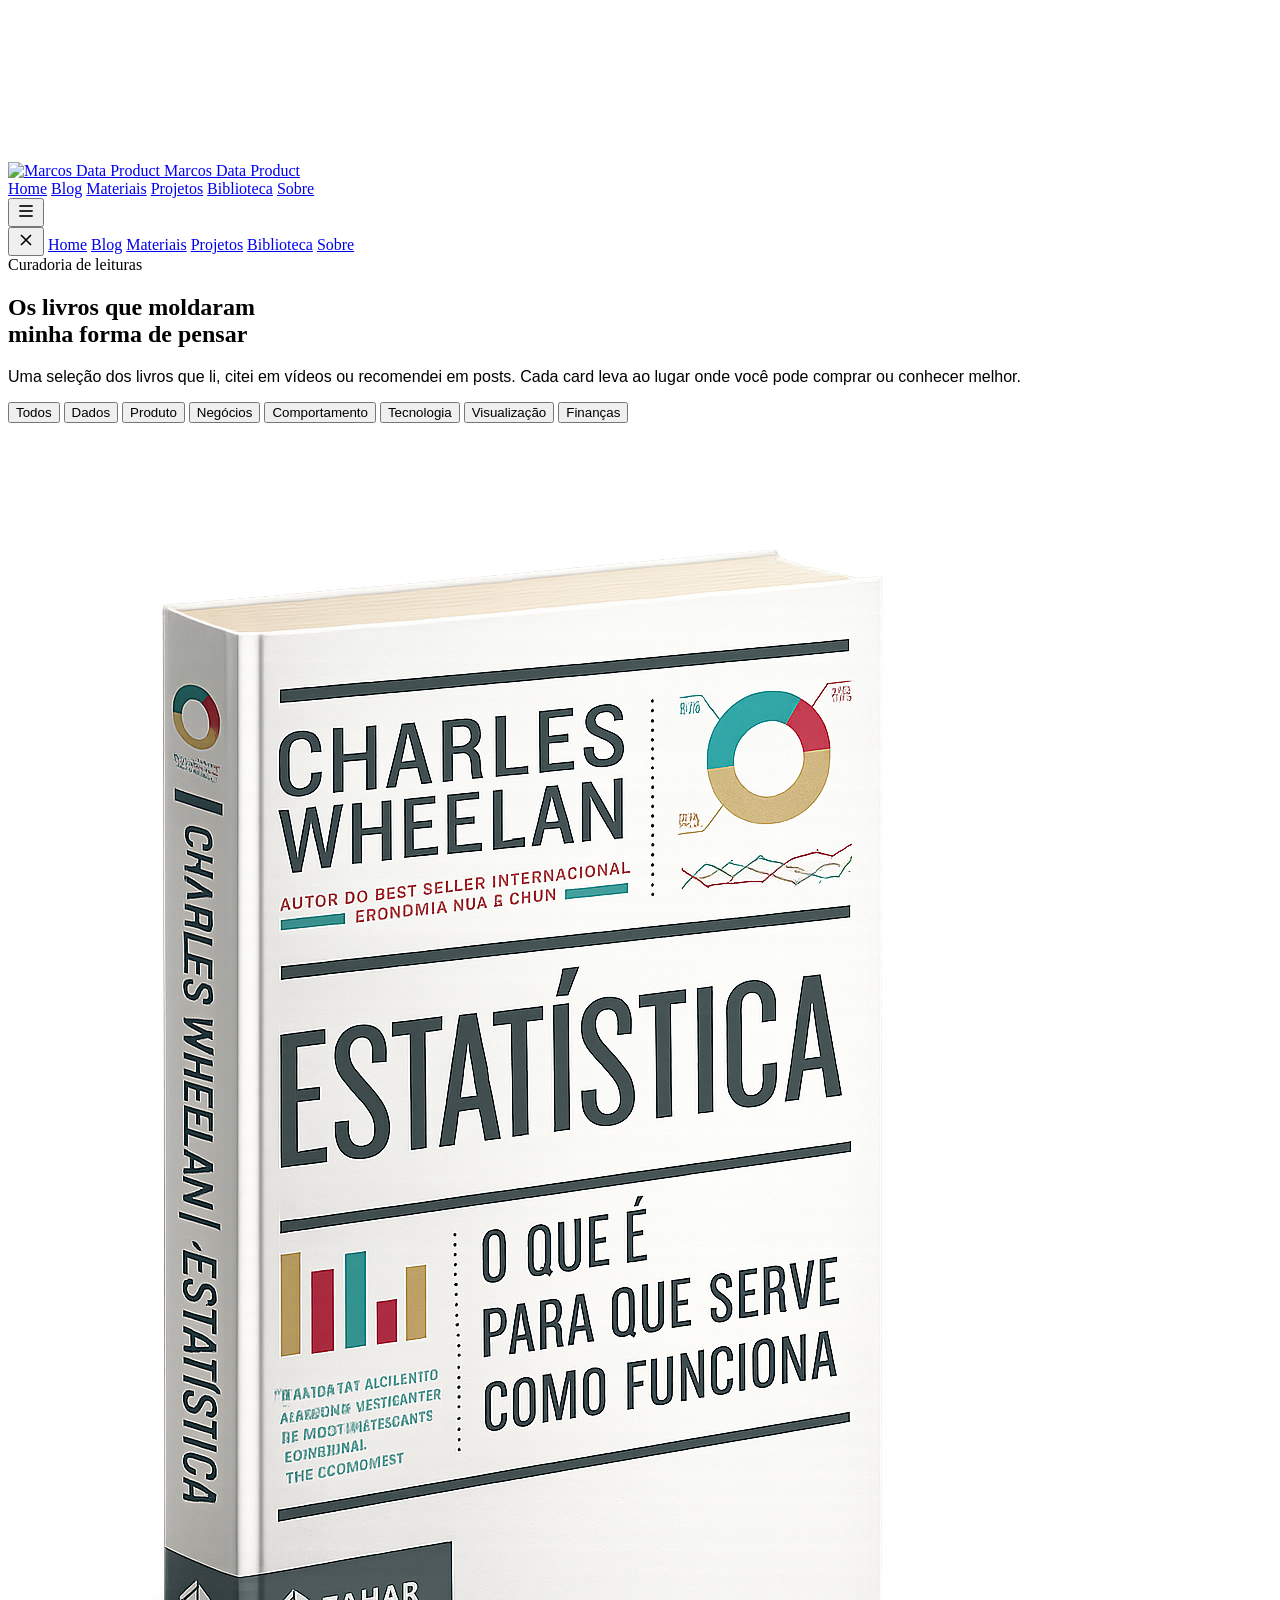
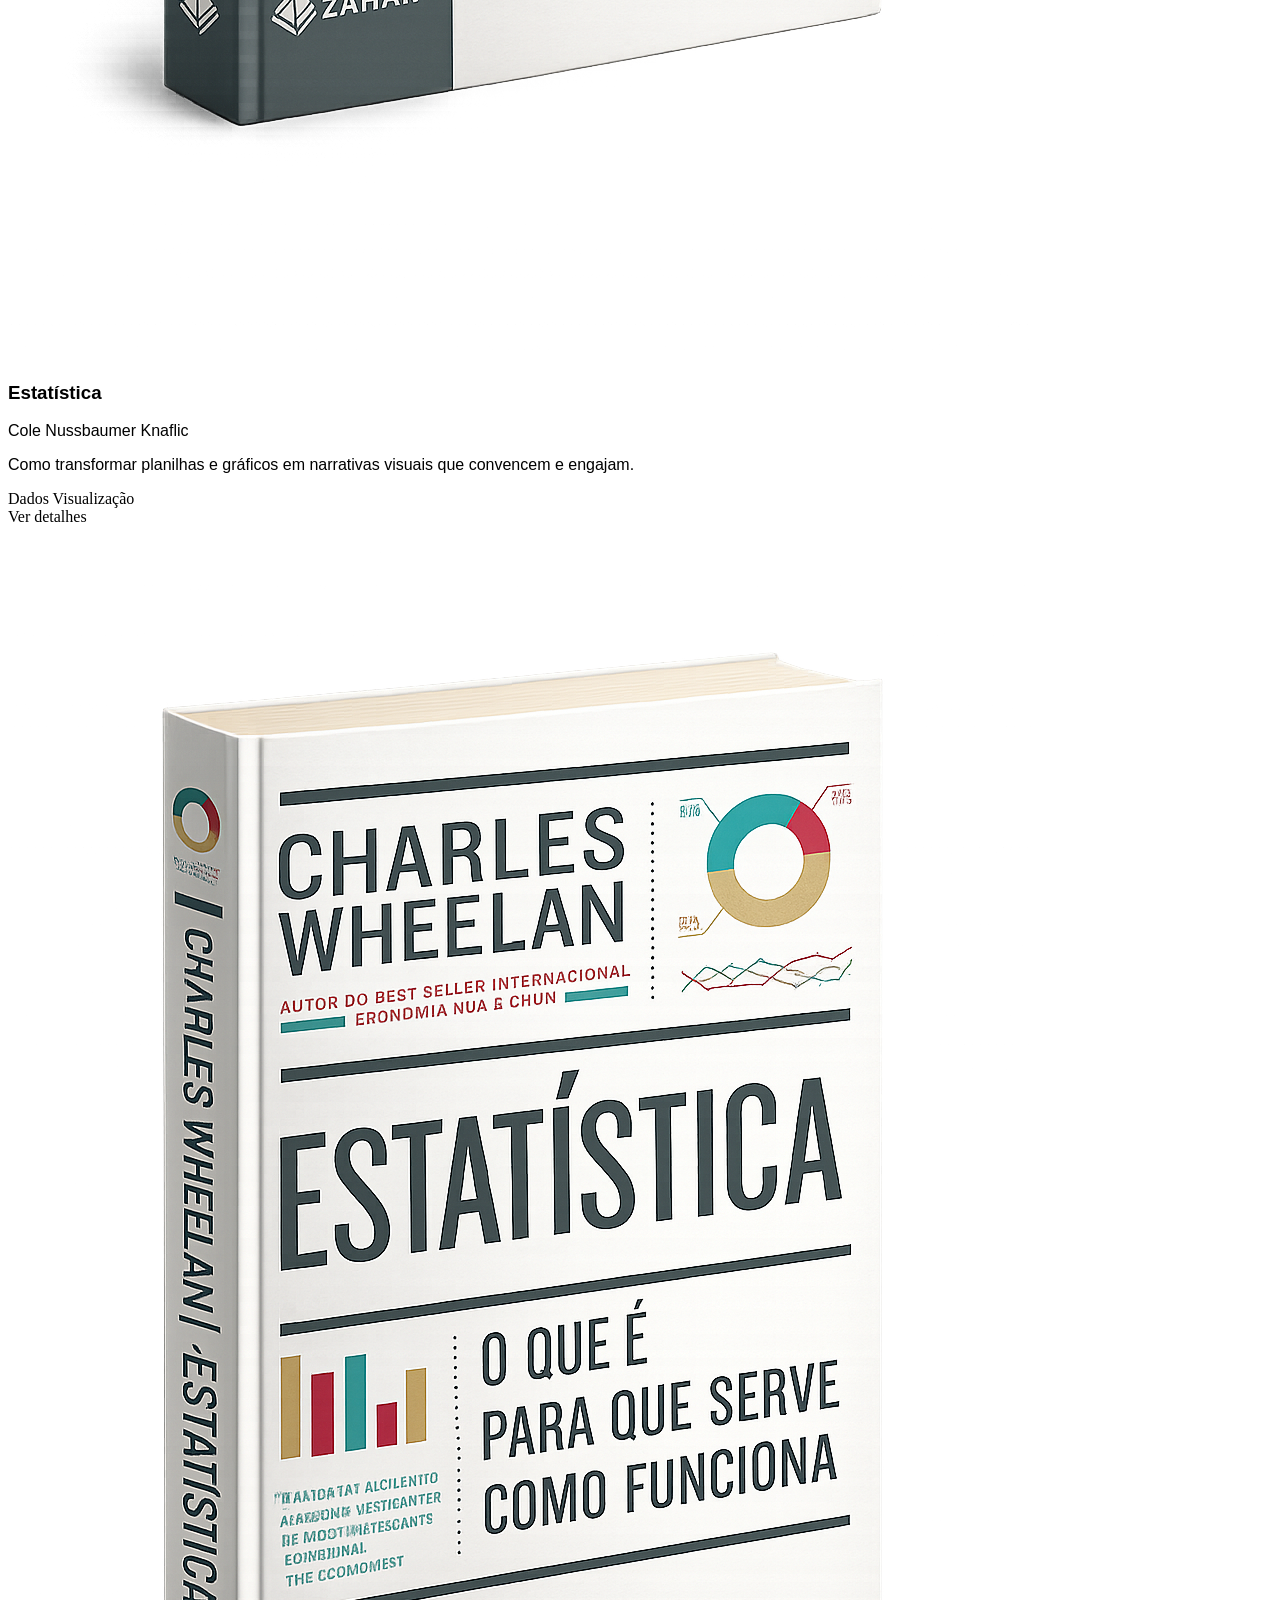
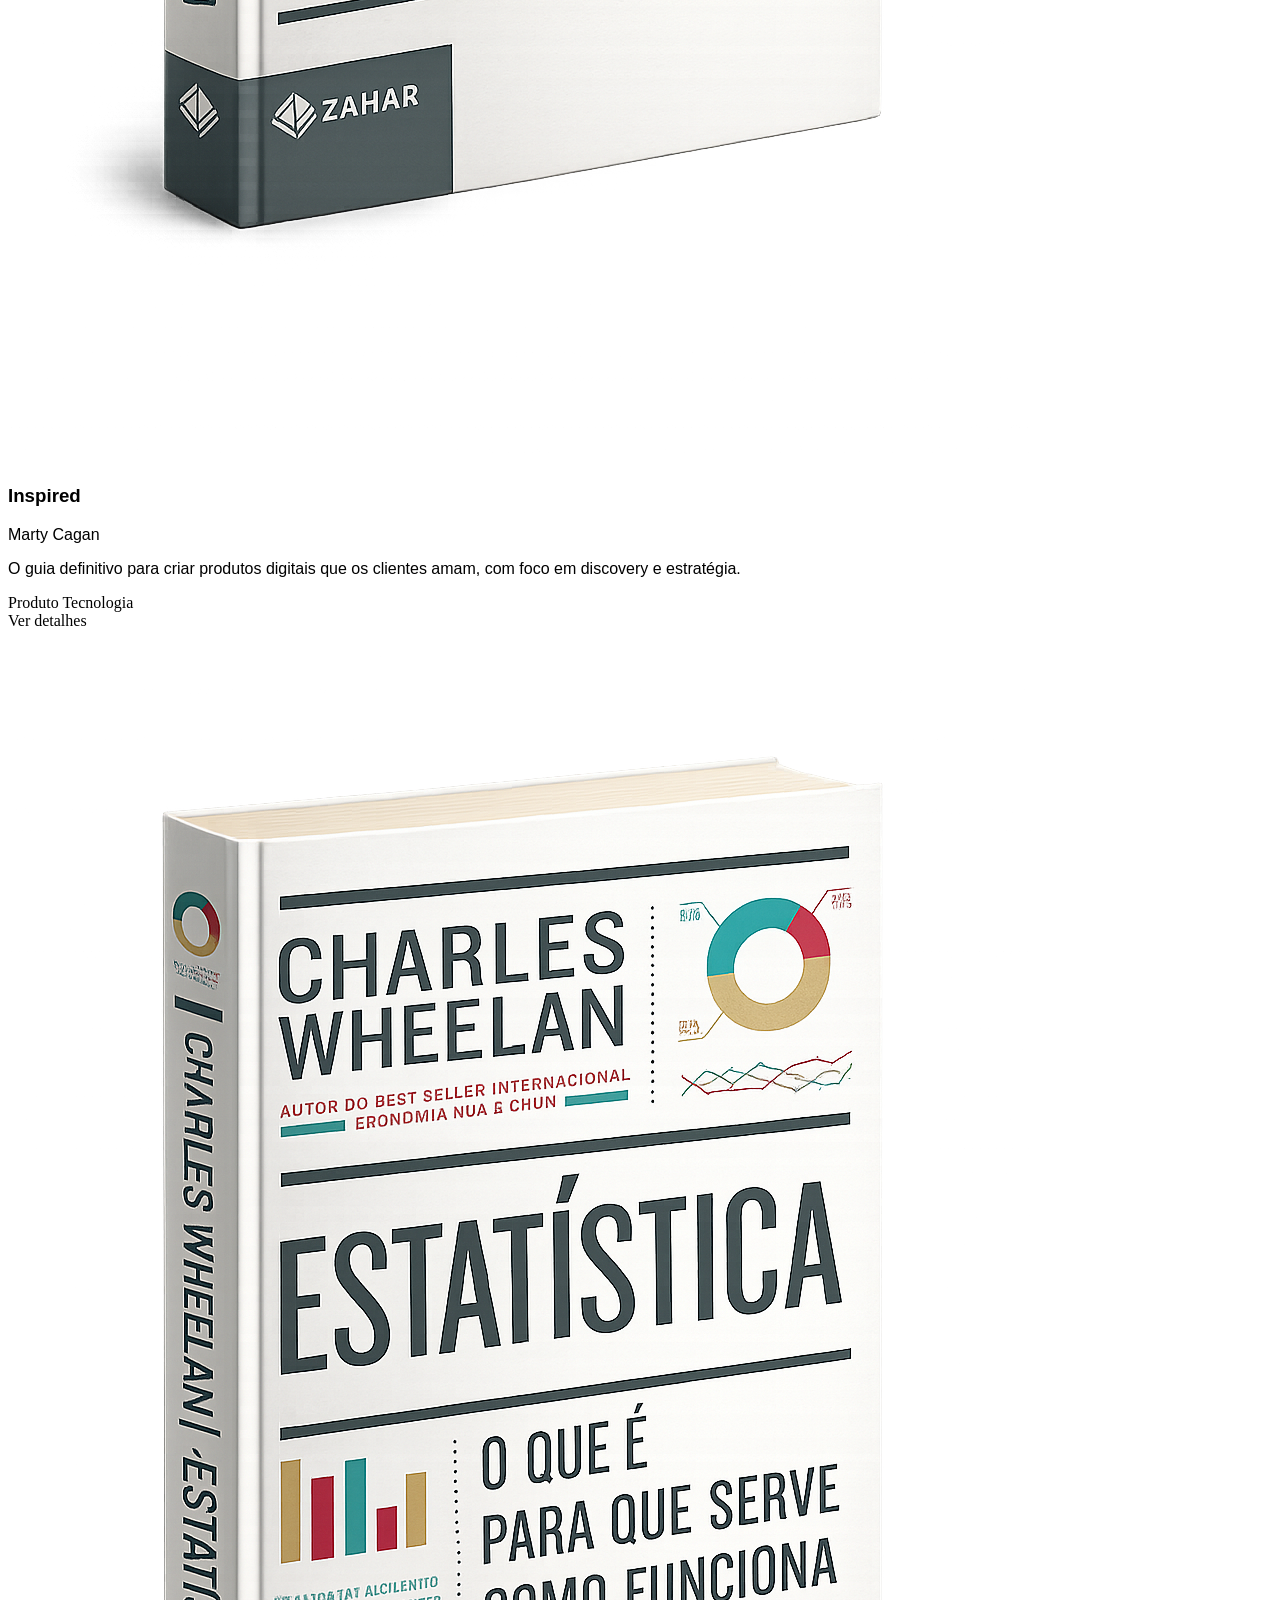
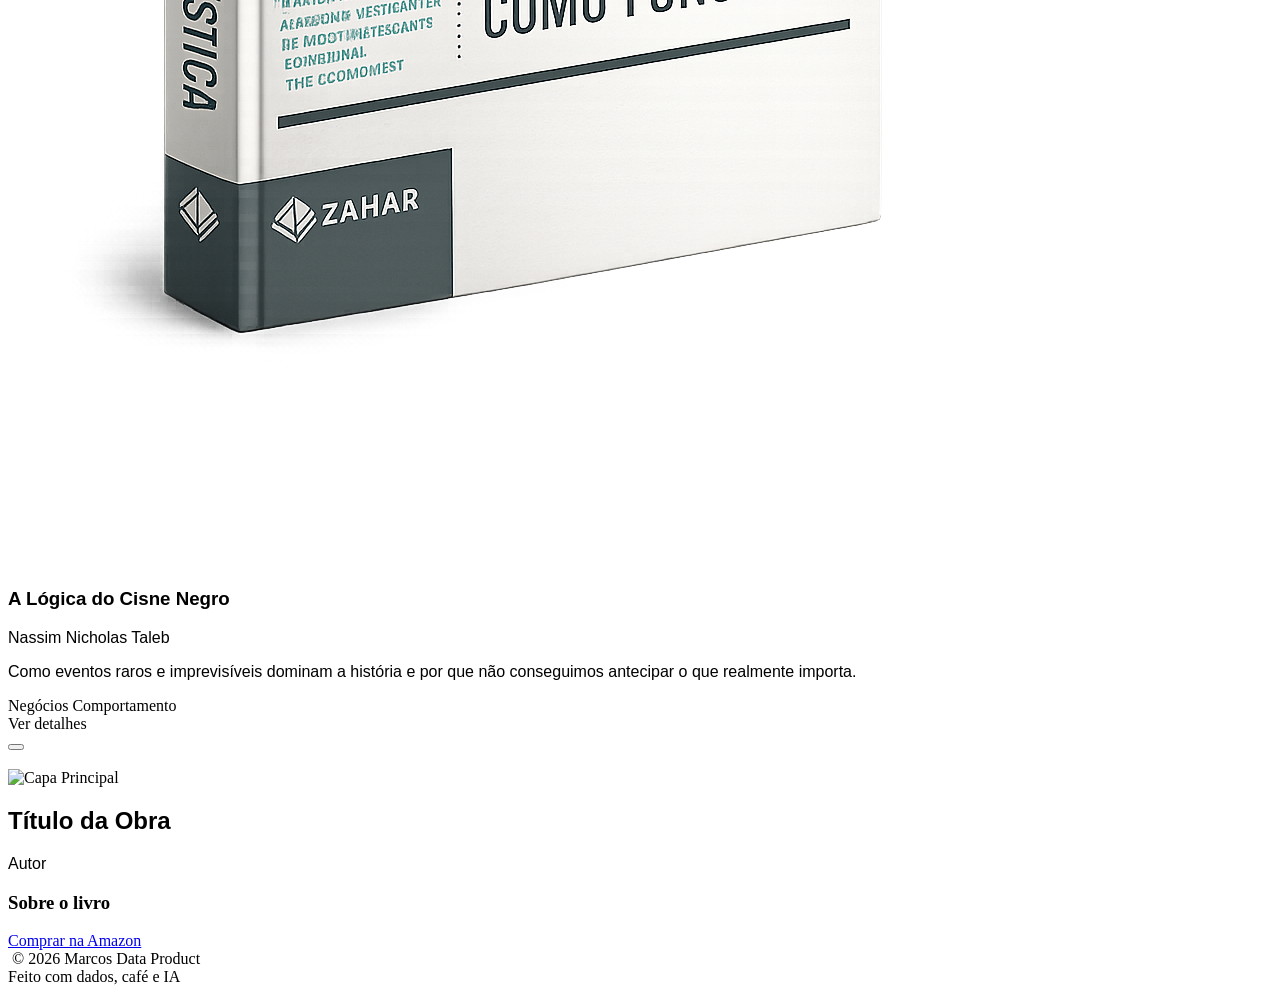
==== biblioteca.html @ 28b4d446 "inserirndo todas as págians" ====
<!DOCTYPE html>
<html lang="pt-BR">

<head>
  <meta charset="utf-8" />
  <meta content="width=device-width, initial-scale=1.0" name="viewport" />
  <title>Biblioteca — Marcos Data Product</title>
  <meta name="description" content="Os livros que li, citei em vídeos ou posts. Curadoria de leituras sobre dados, produto, negócios e tecnologia." />

  <!-- Vendor Libraries (Local) -->
  <script src="assets/vendor/gsap_4a57399e4113.js"></script>
  <script src="assets/vendor/ScrollTrigger_8669edfeb171.js"></script>
  <script src="assets/vendor/resource_3fa48481346f.js"></script>
  <script src="assets/vendor/lucide_latest_2eebd0ebe8c2.js"></script>

  <!-- Vendor Fonts (Local) -->
  <link href="assets/vendor/css2_5f62d382f7c0.css" rel="stylesheet" />
  <link href="assets/vendor/css2_9b8bf743d4a8.css" rel="stylesheet" />

  <!-- Main Styles -->
  <link rel="stylesheet" href="assets/css/main.css">
</head>

<body>

  <!-- THREE.JS CANVAS BACKGROUND -->
  <canvas id="canvas"></canvas>

  <!-- NAVIGATION — Sticky glass navbar -->
  <header id="navbar" class="fixed top-0 left-0 right-0 z-50 px-5 sm:px-8 py-4">
    <div class="max-w-7xl mx-auto flex items-center justify-between">

      <!-- Logo -->
      <a href="index.html" class="flex items-center gap-3 group" aria-label="Home">
        <img src="assets/img/Logo.png" alt="Marcos Data Product"
          class="w-8 h-8 sm:w-9 sm:h-9 object-contain opacity-90 group-hover:opacity-100 transition-opacity duration-300" />
        <span class="font-semibold text-sm sm:text-base tracking-tight text-white/90 hidden sm:inline">Marcos Data
          Product</span>
      </a>

      <!-- Desktop nav links -->
      <nav class="hidden md:flex items-center gap-7" aria-label="Navegação principal">
        <a href="index.html" class="nav-link">Home</a>
        <a href="index.html#blog" class="nav-link">Blog</a>
        <a href="materiais.html" class="nav-link">Materiais</a>
        <a href="index.html#projetos" class="nav-link">Projetos</a>
        <a href="biblioteca.html" class="nav-link active text-white">Biblioteca</a>
        <a href="sobre.html" class="nav-link">Sobre</a>
      </nav>

      <!-- Mobile hamburger -->
      <button class="md:hidden glass rounded-xl p-2.5 text-white/70 hover:text-white transition-colors" id="mobile-btn"
        aria-label="Menu">
        <svg width="20" height="20" viewBox="0 0 24 24" fill="none" stroke="currentColor" stroke-width="2">
          <line x1="4" y1="6" x2="20" y2="6" />
          <line x1="4" y1="12" x2="20" y2="12" />
          <line x1="4" y1="18" x2="20" y2="18" />
        </svg>
      </button>
    </div>
  </header>

  <!-- Mobile menu overlay -->
  <div class="mobile-menu" id="mobile-menu">
    <button class="absolute top-5 right-5 glass rounded-xl p-2.5 text-white/70 hover:text-white" id="mobile-close"
      aria-label="Fechar menu">
      <svg width="20" height="20" viewBox="0 0 24 24" fill="none" stroke="currentColor" stroke-width="2">
        <path d="M18 6L6 18M6 6l12 12" />
      </svg>
    </button>
    <a href="index.html" class="mobile-link">Home</a>
    <a href="index.html#blog" class="mobile-link">Blog</a>
    <a href="materiais.html" class="mobile-link">Materiais</a>
    <a href="index.html#projetos" class="mobile-link">Projetos</a>
    <a href="biblioteca.html" class="mobile-link text-white">Biblioteca</a>
    <a href="sobre.html" class="mobile-link">Sobre</a>
  </div>

  <!-- HERO DA PÁGINA (1ª dobra) -->
  <section class="min-h-[60vh] flex flex-col items-center justify-center px-5 sm:px-8 pt-32 pb-16 relative overflow-hidden text-center z-10">
    <div class="max-w-4xl mx-auto flex flex-col items-center">
      <span class="reveal inline-flex items-center gap-2 px-3 py-1 rounded-full border border-purple-500/30 bg-purple-500/10 text-purple-300 text-xs sm:text-sm font-medium mb-6 uppercase tracking-wider backdrop-blur-md">
        <i data-lucide="book-open" class="w-4 h-4"></i>
        Curadoria de leituras
      </span>
      <h1 class="reveal text-4xl sm:text-5xl md:text-6xl font-bold leading-[1.1] tracking-tight mb-6 text-white">
        Os livros que moldaram <br />
        <span class="text-transparent bg-clip-text bg-gradient-to-r from-purple-400 to-emerald-400">minha forma de pensar</span>
      </h1>
      <p class="reveal text-lg sm:text-xl text-white/50 max-w-2xl leading-relaxed mt-4" style="font-family:'Manrope',sans-serif">
        Uma seleção dos livros que li, citei em vídeos ou recomendei em posts. Cada card leva ao lugar onde você pode comprar ou conhecer melhor.
      </p>
    </div>
  </section>

  <!-- FILTRO POR TAGS -->
  <section class="relative z-10 px-5 sm:px-8 pb-10">
    <div class="max-w-7xl mx-auto flex flex-wrap gap-2 sm:gap-3 items-center justify-center" id="tag-filters">
      <!-- Todos -->
      <button class="filter-btn active cursor-pointer px-4 py-2 rounded-full border flex items-center gap-2 text-sm font-semibold transition-all duration-300 transform border-white/20 bg-white/5 text-white/50 hover:border-white/40 hover:text-white/80 [&.active]:border-white/50 [&.active]:bg-white/10 [&.active]:text-white [&.active]:shadow-[0_0_15px_rgba(255,255,255,0.15)] [&.active]:scale-105" data-filter="todos">
        <i data-lucide="layout-grid" class="w-4 h-4"></i> Todos
      </button>

      <!-- Dados -->
      <button class="filter-btn cursor-pointer px-4 py-2 rounded-full border flex items-center gap-2 text-sm font-semibold transition-all duration-300 transform border-blue-500/30 bg-blue-500/10 text-blue-300/60 hover:border-blue-500/50 hover:text-blue-300/90 [&.active]:border-blue-500 [&.active]:bg-blue-500/20 [&.active]:text-blue-300 [&.active]:shadow-[0_0_15px_rgba(59,130,246,0.3)] [&.active]:scale-105" data-filter="dados">
        <i data-lucide="database" class="w-4 h-4"></i> Dados
      </button>

      <!-- Produto -->
      <button class="filter-btn cursor-pointer px-4 py-2 rounded-full border flex items-center gap-2 text-sm font-semibold transition-all duration-300 transform border-purple-500/30 bg-purple-500/10 text-purple-300/60 hover:border-purple-500/50 hover:text-purple-300/90 [&.active]:border-purple-500 [&.active]:bg-purple-500/20 [&.active]:text-purple-300 [&.active]:shadow-[0_0_15px_rgba(168,85,247,0.3)] [&.active]:scale-105" data-filter="produto">
        <i data-lucide="box" class="w-4 h-4"></i> Produto
      </button>

      <!-- Negócios -->
      <button class="filter-btn cursor-pointer px-4 py-2 rounded-full border flex items-center gap-2 text-sm font-semibold transition-all duration-300 transform border-amber-500/30 bg-amber-500/10 text-amber-300/60 hover:border-amber-500/50 hover:text-amber-300/90 [&.active]:border-amber-500 [&.active]:bg-amber-500/20 [&.active]:text-amber-300 [&.active]:shadow-[0_0_15px_rgba(245,158,11,0.3)] [&.active]:scale-105" data-filter="negócios">
        <i data-lucide="briefcase" class="w-4 h-4"></i> Negócios
      </button>

      <!-- Comportamento -->
      <button class="filter-btn cursor-pointer px-4 py-2 rounded-full border flex items-center gap-2 text-sm font-semibold transition-all duration-300 transform border-orange-500/30 bg-orange-500/10 text-orange-300/60 hover:border-orange-500/50 hover:text-orange-300/90 [&.active]:border-orange-500 [&.active]:bg-orange-500/20 [&.active]:text-orange-300 [&.active]:shadow-[0_0_15px_rgba(249,115,22,0.3)] [&.active]:scale-105" data-filter="comportamento">
        <i data-lucide="users" class="w-4 h-4"></i> Comportamento
      </button>

      <!-- Tecnologia -->
      <button class="filter-btn cursor-pointer px-4 py-2 rounded-full border flex items-center gap-2 text-sm font-semibold transition-all duration-300 transform border-pink-500/30 bg-pink-500/10 text-pink-300/60 hover:border-pink-500/50 hover:text-pink-300/90 [&.active]:border-pink-500 [&.active]:bg-pink-500/20 [&.active]:text-pink-300 [&.active]:shadow-[0_0_15px_rgba(236,72,153,0.3)] [&.active]:scale-105" data-filter="tecnologia">
        <i data-lucide="cpu" class="w-4 h-4"></i> Tecnologia
      </button>

      <!-- Visualização -->
      <button class="filter-btn cursor-pointer px-4 py-2 rounded-full border flex items-center gap-2 text-sm font-semibold transition-all duration-300 transform border-emerald-500/30 bg-emerald-500/10 text-emerald-300/60 hover:border-emerald-500/50 hover:text-emerald-300/90 [&.active]:border-emerald-500 [&.active]:bg-emerald-500/20 [&.active]:text-emerald-300 [&.active]:shadow-[0_0_15px_rgba(16,185,129,0.3)] [&.active]:scale-105" data-filter="visualização">
        <i data-lucide="pie-chart" class="w-4 h-4"></i> Visualização
      </button>
      
      <!-- Finanças -->
      <button class="filter-btn cursor-pointer px-4 py-2 rounded-full border flex items-center gap-2 text-sm font-semibold transition-all duration-300 transform border-green-500/30 bg-green-500/10 text-green-300/60 hover:border-green-500/50 hover:text-green-300/90 [&.active]:border-green-500 [&.active]:bg-green-500/20 [&.active]:text-green-300 [&.active]:shadow-[0_0_15px_rgba(34,197,94,0.3)] [&.active]:scale-105" data-filter="finanças">
        <i data-lucide="dollar-sign" class="w-4 h-4"></i> Finanças
      </button>
    </div>
  </section>

  <!-- GRID DE CARDS -->
  <section class="relative z-10 px-5 sm:px-8 pb-32">
    <div class="max-w-7xl mx-auto grid grid-cols-1 sm:grid-cols-2 lg:grid-cols-3 xl:grid-cols-4 gap-6" id="books-grid">

      <!-- Livro 1 -->
      <div class="book-card reveal glass bg-black/50 backdrop-blur-2xl rounded-2xl overflow-hidden flex flex-col group hover:scale-[1.02] hover:border-white/20 transition-all duration-300 hover:shadow-[0_8px_32px_rgba(96,165,250,0.15)] cursor-pointer" 
        data-tags="dados visualização"
        data-title="Estatística"
        data-author="Cole Nussbaumer Knaflic"
        data-link="https://amzn.to/exemplo"
        data-desc-full="Como transformar planilhas e gráficos em narrativas visuais que convencem e engajam. A autora ensina de forma muito prática como tirar ruídos dos seus dados e focar apenas no que comunica a mensagem central. Leitura obrigatória para qualquer analista.">
        <div class="w-full aspect-[2/3] overflow-hidden bg-white/5 relative pointer-events-none">
          <img src="assets/img/Biblioteca page/Estatística O que é, para que serve, como funciona.png" alt="Estatística" class="w-full h-full object-cover group-hover:scale-105 transition-transform duration-500">
        </div>
        <div class="p-5 sm:p-6 flex flex-col flex-1 pointer-events-none">
          <h3 class="text-lg font-bold text-white mb-1 tracking-tight" style="font-family:'Space Grotesk',sans-serif">Estatística</h3>
          <p class="text-sm text-white/50 mb-4" style="font-family:'Manrope',sans-serif">Cole Nussbaumer Knaflic</p>
          <p class="text-white/60 text-sm leading-relaxed mb-6 line-clamp-3" style="font-family:'Manrope',sans-serif">Como transformar planilhas e gráficos em narrativas visuais que convencem e engajam.</p>
          
          <div class="flex flex-wrap gap-2 mb-6 mt-auto">
            <span class="px-2.5 py-1 rounded-md border border-blue-500/20 bg-blue-500/10 text-blue-400 text-[10px] font-semibold uppercase tracking-wider">Dados</span>
            <span class="px-2.5 py-1 rounded-md border border-emerald-500/20 bg-emerald-500/10 text-emerald-400 text-[10px] font-semibold uppercase tracking-wider">Visualização</span>
          </div>

          <div class="flex items-center justify-center gap-2 w-full py-2.5 rounded-xl border border-white/10 text-white/80 text-sm font-medium group-hover:bg-white/10 group-hover:border-white/20 group-hover:text-white transition-all">
            Ver detalhes
            <i data-lucide="plus" class="w-4 h-4 text-white/50 group-hover:text-white"></i>
          </div>
        </div>
      </div>

      <!-- Livro 2 -->
      <div class="book-card reveal glass bg-black/50 backdrop-blur-2xl rounded-2xl overflow-hidden flex flex-col group hover:scale-[1.02] hover:border-white/20 transition-all duration-300 hover:shadow-[0_8px_32px_rgba(96,165,250,0.15)] cursor-pointer" 
        data-tags="produto tecnologia"
        data-title="Inspired"
        data-author="Marty Cagan"
        data-link="https://amzn.to/exemplo"
        data-desc-full="O guia definitivo para criar produtos digitais que os clientes amam, com foco em discovery e estratégia. Entenda as dinâmicas entre tecnologia, design e negócio necessárias para inovar de verdade nesse mercado de criação de valor.">
        <div class="w-full aspect-[2/3] overflow-hidden bg-white/5 relative pointer-events-none">
          <img src="assets/img/Biblioteca page/Estatística O que é, para que serve, como funciona.png" alt="Inspired" class="w-full h-full object-cover group-hover:scale-105 transition-transform duration-500">
        </div>
        <div class="p-5 sm:p-6 flex flex-col flex-1 pointer-events-none">
          <h3 class="text-lg font-bold text-white mb-1 tracking-tight" style="font-family:'Space Grotesk',sans-serif">Inspired</h3>
          <p class="text-sm text-white/50 mb-4" style="font-family:'Manrope',sans-serif">Marty Cagan</p>
          <p class="text-white/60 text-sm leading-relaxed mb-6 line-clamp-3" style="font-family:'Manrope',sans-serif">O guia definitivo para criar produtos digitais que os clientes amam, com foco em discovery e estratégia.</p>
          
          <div class="flex flex-wrap gap-2 mb-6 mt-auto">
            <span class="px-2.5 py-1 rounded-md border border-purple-500/20 bg-purple-500/10 text-purple-400 text-[10px] font-semibold uppercase tracking-wider">Produto</span>
            <span class="px-2.5 py-1 rounded-md border border-pink-500/20 bg-pink-500/10 text-pink-400 text-[10px] font-semibold uppercase tracking-wider">Tecnologia</span>
          </div>

          <div class="flex items-center justify-center gap-2 w-full py-2.5 rounded-xl border border-white/10 text-white/80 text-sm font-medium group-hover:bg-white/10 group-hover:border-white/20 group-hover:text-white transition-all">
            Ver detalhes
            <i data-lucide="plus" class="w-4 h-4 text-white/50 group-hover:text-white"></i>
          </div>
        </div>
      </div>

      <!-- Livro 3 -->
      <div class="book-card reveal glass bg-black/50 backdrop-blur-2xl rounded-2xl overflow-hidden flex flex-col group hover:scale-[1.02] hover:border-white/20 transition-all duration-300 hover:shadow-[0_8px_32px_rgba(96,165,250,0.15)] cursor-pointer" 
        data-tags="negócios comportamento"
        data-title="A Lógica do Cisne Negro"
        data-author="Nassim Nicholas Taleb"
        data-link="https://amzn.to/exemplo"
        data-desc-full="Como eventos raros e imprevisíveis dominam a história e por que não conseguimos antecipar o que realmente importa. Este livro muda para sempre a forma como você enxerga riscos, previsões e certezas num mundo estatisticamente caótico.">
        <div class="w-full aspect-[2/3] overflow-hidden bg-white/5 relative pointer-events-none">
          <img src="assets/img/Biblioteca page/Estatística O que é, para que serve, como funciona.png" alt="A Lógica do Cisne Negro" class="w-full h-full object-cover group-hover:scale-105 transition-transform duration-500">
        </div>
        <div class="p-5 sm:p-6 flex flex-col flex-1 pointer-events-none">
          <h3 class="text-lg font-bold text-white mb-1 tracking-tight" style="font-family:'Space Grotesk',sans-serif">A Lógica do Cisne Negro</h3>
          <p class="text-sm text-white/50 mb-4" style="font-family:'Manrope',sans-serif">Nassim Nicholas Taleb</p>
          <p class="text-white/60 text-sm leading-relaxed mb-6 line-clamp-3" style="font-family:'Manrope',sans-serif">Como eventos raros e imprevisíveis dominam a história e por que não conseguimos antecipar o que realmente importa.</p>
          
          <div class="flex flex-wrap gap-2 mb-6 mt-auto">
            <span class="px-2.5 py-1 rounded-md border border-amber-500/20 bg-amber-500/10 text-amber-400 text-[10px] font-semibold uppercase tracking-wider">Negócios</span>
            <span class="px-2.5 py-1 rounded-md border border-orange-500/20 bg-orange-500/10 text-orange-400 text-[10px] font-semibold uppercase tracking-wider">Comportamento</span>
          </div>

          <div class="flex items-center justify-center gap-2 w-full py-2.5 rounded-xl border border-white/10 text-white/80 text-sm font-medium group-hover:bg-white/10 group-hover:border-white/20 group-hover:text-white transition-all">
            Ver detalhes
            <i data-lucide="plus" class="w-4 h-4 text-white/50 group-hover:text-white"></i>
          </div>
        </div>
      </div>

    </div>
  </section>

  <!-- MODAL DE DETALHES DO LIVRO -->
  <div id="book-modal" class="fixed inset-0 z-[100] flex items-center justify-center p-4 sm:p-6 opacity-0 pointer-events-none transition-opacity duration-300">
    <div class="absolute inset-0 bg-black/60 backdrop-blur-md" id="book-modal-backdrop"></div>
    
    <div class="relative glass bg-black/80 backdrop-blur-3xl max-w-4xl w-full max-h-[90vh] rounded-3xl sm:rounded-[2.5rem] border border-white/10 overflow-hidden flex flex-col md:flex-row shadow-[0_0_50px_rgba(0,0,0,0.5)] transform scale-95 opacity-0 transition-all duration-300" id="book-modal-content">
      
      <button id="close-modal-btn" class="absolute top-4 right-4 sm:top-6 sm:right-6 z-20 p-2.5 rounded-full bg-black/40 text-white/70 hover:text-white hover:bg-black/80 transition-colors backdrop-blur-md border border-white/10" aria-label="Fechar">
        <i data-lucide="x" class="w-5 h-5"></i>
      </button>

      <div class="w-full md:w-5/12 h-64 md:h-auto md:min-h-[500px] bg-black/40 flex flex-col justify-center items-center relative overflow-hidden shrink-0">
        <div class="absolute inset-0 bg-gradient-to-t from-[#080810] via-transparent to-transparent z-10 md:hidden opacity-80"></div>
        <img id="modal-blur" src="" alt="" class="w-full h-full object-cover opacity-40 absolute inset-0 blur-2xl scale-110 pointer-events-none">
        <!-- Render the crisp image on top of blurred background -->
        <div class="relative z-10 h-[80%] max-h-[350px] md:max-h-[85%] w-full flex items-center justify-center p-4 md:p-8 mt-4 md:mt-0">
          <img id="modal-cover" src="" alt="Capa Principal" class="max-w-full max-h-full object-contain drop-shadow-[0_20px_40px_rgba(0,0,0,0.8)] rounded-md border border-white/10">
        </div>
      </div>

      <div class="w-full md:w-7/12 flex flex-col flex-1 bg-gradient-to-br from-white/5 to-transparent relative z-10">
        <div class="p-6 sm:p-8 md:p-12 overflow-y-auto flex-1 flex flex-col">
          <div id="modal-tags" class="flex flex-wrap gap-2 mb-6">
            <!-- Tags dynamically populated here -->
          </div>
          
          <h2 id="modal-title" class="text-2xl sm:text-3xl md:text-4xl font-bold text-white mb-2 tracking-tight" style="font-family:'Space Grotesk',sans-serif">Título da Obra</h2>
          <p id="modal-author" class="text-base sm:text-lg text-white/50 mb-8" style="font-family:'Manrope',sans-serif">Autor</p>
          
          <div class="h-px w-full bg-gradient-to-r from-white/10 to-transparent mb-6"></div>

          <h3 class="text-xs font-bold text-white/80 uppercase tracking-widest mb-3">Sobre o livro</h3>
          <p id="modal-desc" class="text-white/60 text-sm sm:text-base leading-relaxed mb-8 flex-1" style="font-family:'Manrope',sans-serif">
            <!-- Description -->
          </p>

          <div class="pt-2 mt-auto">
            <a id="modal-link" href="#" target="_blank" class="inline-flex items-center justify-center gap-3 w-full px-6 py-4 rounded-xl bg-blue-600 text-white font-semibold hover:bg-blue-500 transition-all shadow-[0_0_20px_rgba(37,99,235,0.2)] hover:shadow-[0_0_30px_rgba(37,99,235,0.4)] hover:-translate-y-0.5">
              Comprar na Amazon
              <i data-lucide="external-link" class="w-4 h-4 text-white opacity-80 mt-0.5"></i>
            </a>
          </div>
        </div>
      </div>
    </div>
  </div>

  <!-- FOOTER -->
  <footer class="relative z-10 border-t border-white/5 px-5 sm:px-8 py-8 mt-12">
    <div class="max-w-7xl mx-auto flex flex-col sm:flex-row items-center justify-between gap-4 text-xs text-white/25">
      <div class="flex items-center gap-3">
        <img src="assets/img/Logo.png" alt="" class="w-5 h-5 object-contain opacity-50" />
        <span>© 2026 Marcos Data Product</span>
      </div>
      <span>Feito com dados, café e IA</span>
    </div>
  </footer>

  <!-- ═══════════════════════════════════════════════════════
     THREE.JS BACKGROUND — Clean data science wireframes
  ═══════════════════════════════════════════════════════ -->
  <script type="module">
    import * as THREE from "https://esm.sh/three@0.160.0";

    gsap.registerPlugin(ScrollTrigger);

    /* ── Renderer ──────────────────────────────────── */
    const canvas = document.getElementById('canvas');
    const scene = new THREE.Scene();
    const camera = new THREE.PerspectiveCamera(70, innerWidth / innerHeight, 0.1, 1000);
    const renderer = new THREE.WebGLRenderer({ canvas, alpha: true, antialias: true });
    renderer.setSize(innerWidth, innerHeight);
    renderer.setPixelRatio(Math.min(devicePixelRatio, 2));
    renderer.setClearColor(0x080810, 1);
    camera.position.z = 15;

    /* ── Parallax groups ───────────────────────────── */
    const fg = new THREE.Group();
    const mg = new THREE.Group();
    const bg = new THREE.Group();
    scene.add(fg, mg, bg);

    /* ── Material helpers (clean, refined) ─────────── */
    const wireMat = (c, o) => new THREE.MeshBasicMaterial({ color: c, wireframe: true, transparent: true, opacity: o * 0.6 });
    const lineMat = (c, o) => new THREE.LineBasicMaterial({ color: c, transparent: true, opacity: o * 0.6 });
    const V3 = (x, y, z = 0) => new THREE.Vector3(x, y, z);
    const toGeo = pts => new THREE.BufferGeometry().setFromPoints(pts);

    function smoothCurve(pts, res = 24) {
      if (pts.length < 2) return pts;
      const cv = new THREE.CatmullRomCurve3(pts);
      return cv.getPoints(res);
    }

    /* ── Factory: Data components ──────────────────── */
    function createLineChart(s, col) {
      const g = new THREE.Group();
      g.add(new THREE.Line(toGeo([V3(-s * 0.5, -s * 0.4), V3(s * 0.5, -s * 0.4)]), lineMat(col, 0.3)));
      g.add(new THREE.Line(toGeo([V3(-s * 0.5, -s * 0.4), V3(-s * 0.5, s * 0.4)]), lineMat(col, 0.3)));
      const pts = []; for (let i = 0; i <= 8; i++) pts.push(V3(-s * 0.45 + (i / 8) * s * 0.9, -s * 0.35 + Math.random() * s * 0.7));
      g.add(new THREE.Line(toGeo(smoothCurve(pts, 32)), lineMat(col, 0.8)));
      pts.forEach(p => { const d = new THREE.Mesh(new THREE.SphereGeometry(s * 0.02, 8, 8), wireMat(col, 0.7)); d.position.copy(p); g.add(d); });
      return g;
    }

    function createBarChart(s, col) {
      const g = new THREE.Group();
      g.add(new THREE.Line(toGeo([V3(-s * 0.5, -s * 0.4), V3(s * 0.5, -s * 0.4)]), lineMat(col, 0.3)));
      const bw = s * 0.12; const px = [-s * 0.3, -s * 0.1, s * 0.1, s * 0.3];
      px.forEach(x => { const h = s * 0.2 + Math.random() * s * 0.5; const m = new THREE.Mesh(new THREE.BoxGeometry(bw, h, bw * 0.5), wireMat(col, 0.5)); m.position.set(x, -s * 0.4 + h / 2, 0); g.add(m); });
      return g;
    }

    function createScatterPlot(s, col) {
      const g = new THREE.Group();
      g.add(new THREE.Line(toGeo([V3(-s * 0.5, -s * 0.5), V3(s * 0.5, -s * 0.5)]), lineMat(col, 0.2)));
      g.add(new THREE.Line(toGeo([V3(-s * 0.5, -s * 0.5), V3(-s * 0.5, s * 0.5)]), lineMat(col, 0.2)));
      for (let i = 0; i < 28; i++) { const m = new THREE.Mesh(new THREE.OctahedronGeometry(s * 0.035, 0), wireMat(col, 0.5 + Math.random() * 0.4)); m.position.set(-s * 0.4 + Math.random() * s * 0.8, -s * 0.4 + Math.random() * s * 0.8, (Math.random() - 0.5) * s * 0.2); m.rotation.set(Math.random() * 3, Math.random() * 3, 0); g.add(m); }
      return g;
    }

    function createNeuralNet(s, col) {
      const g = new THREE.Group();
      const layers = [[-s * 0.4, 4], [0, 5], [s * 0.4, 2]]; const nodes = [];
      layers.forEach(([x, c]) => { const ly = []; for (let i = 0; i < c; i++) { const y = (i - (c - 1) / 2) * s * 0.2; ly.push(V3(x, y)); const m = new THREE.Mesh(new THREE.SphereGeometry(s * 0.04, 12, 12), wireMat(col, 0.45)); m.position.set(x, y, 0); g.add(m); } nodes.push(ly); });
      for (let l = 0; l < nodes.length - 1; l++) { nodes[l].forEach(n1 => { nodes[l + 1].forEach(n2 => { if (Math.random() > 0.25) g.add(new THREE.Line(toGeo([n1, n2]), lineMat(col, 0.12))); }); }); }
      return g;
    }

    function createDonutChart(s, col) {
      const g = new THREE.Group();
      const cols = [0x60a5fa, 0xfbbf24, 0x34d399, 0xf472b6, 0xa78bfa];
      const seg = [0.32, 0.22, 0.20, 0.15, 0.11];
      const r1 = s * 0.28, r2 = s * 0.52;
      let st = -Math.PI / 2;
      seg.forEach((p, i) => { const a = p * Math.PI * 2; const steps = Math.max(12, Math.round(a * 24)); const lm = lineMat(cols[i], 0.45); const o = [], inn = []; for (let s = 0; s <= steps; s++) { const aa = st + (s / steps) * a; o.push(V3(Math.cos(aa) * r2, Math.sin(aa) * r2)); inn.push(V3(Math.cos(aa) * r1, Math.sin(aa) * r1)); } g.add(new THREE.Line(toGeo(o), lm)); g.add(new THREE.Line(toGeo(inn), lm)); g.add(new THREE.Line(toGeo([o[0], inn[0]]), lm)); g.add(new THREE.Line(toGeo([o[steps], inn[steps]]), lm)); st += a; });
      return g;
    }

    function createROCCurve(s, col) {
      const g = new THREE.Group();
      const ext = s * 0.52;
      g.add(new THREE.Line(toGeo([V3(-ext, -ext), V3(ext, -ext)]), lineMat(col, 0.25)));
      g.add(new THREE.Line(toGeo([V3(-ext, -ext), V3(-ext, ext)]), lineMat(col, 0.25)));
      g.add(new THREE.Line(toGeo([V3(-ext, -ext), V3(ext, ext)]), lineMat(col, 0.08)));
      const pts = []; for (let t = 0; t <= 64; t++) { const f = t / 64; pts.push(V3(-ext + f * ext * 2, -ext + (1 - Math.pow(1 - f, 3.2)) * ext * 2)); }
      g.add(new THREE.Line(toGeo(pts), lineMat(col, 0.5)));
      return g;
    }

    function createDecisionTree(s, col) {
      const g = new THREE.Group();
      const r = s * 0.048;
      const tree = [[0, s * 0.5, -1], [-s * 0.38, s * 0.12, 0], [s * 0.38, s * 0.12, 0], [-s * 0.58, -s * 0.22, 1], [-s * 0.18, -s * 0.22, 1], [s * 0.18, -s * 0.22, 2], [s * 0.58, -s * 0.22, 2]];
      const pos = [];
      tree.forEach(([x, y, pi], i) => { const p = V3(x, y); pos.push(p); const isLeaf = i >= 3; const m = isLeaf ? new THREE.Mesh(new THREE.SphereGeometry(r * 0.65, 12, 12), wireMat(col, 0.45)) : new THREE.Mesh(new THREE.OctahedronGeometry(r, 0), wireMat(col, 0.5)); m.position.copy(p); if (!isLeaf) m.rotation.z = Math.PI / 4; g.add(m); if (pi >= 0) g.add(new THREE.Line(toGeo([pos[pi], p]), lineMat(col, 0.2))); });
      return g;
    }

    function createKMeans(s, col) {
      const g = new THREE.Group();
      const cc = [[0x60a5fa, -s * 0.32, s * 0.25], [0xfbbf24, s * 0.32, s * 0.28], [0x34d399, s * 0.05, -s * 0.32]];
      cc.forEach(([c, cx, cy]) => {
        const ct = new THREE.Mesh(new THREE.SphereGeometry(s * 0.045, 14, 14), wireMat(c, 0.6)); ct.position.set(cx, cy, 0); g.add(ct);
        const ring = []; for (let a = 0; a <= 64; a++)ring.push(V3(cx + Math.cos(a / 64 * Math.PI * 2) * s * 0.2, cy + Math.sin(a / 64 * Math.PI * 2) * s * 0.2));
        g.add(new THREE.Line(toGeo(ring), lineMat(c, 0.1)));
        for (let p = 0; p < 7; p++) { const a = (p / 7) * Math.PI * 2; const r = s * 0.2 * (0.2 + Math.abs(Math.sin(p * 2.7)) * 0.6); const d = new THREE.Mesh(new THREE.SphereGeometry(s * 0.018, 8, 8), wireMat(c, 0.35)); d.position.set(cx + Math.cos(a) * r, cy + Math.sin(a) * r, 0); g.add(d); }
      });
      return g;
    }

    function createRadarChart(s, col) {
      const g = new THREE.Group();
      const ax = 6, r = s * 0.48;
      for (let ring = 1; ring <= 4; ring++) { const rr = r * ring / 4; const pts = []; for (let i = 0; i <= ax; i++) { const a = (i / ax) * Math.PI * 2 - Math.PI / 2; pts.push(V3(Math.cos(a) * rr, Math.sin(a) * rr)); } g.add(new THREE.Line(toGeo(pts), lineMat(col, 0.06 + ring * 0.025))); }
      for (let i = 0; i < ax; i++) { const a = (i / ax) * Math.PI * 2 - Math.PI / 2; g.add(new THREE.Line(toGeo([V3(0, 0), V3(Math.cos(a) * r, Math.sin(a) * r)]), lineMat(col, 0.12))); }
      const dv = [0.85, 0.65, 0.90, 0.50, 0.75, 0.60]; const dp = [];
      for (let i = 0; i <= ax; i++) { const idx = i % ax; const a = (idx / ax) * Math.PI * 2 - Math.PI / 2; dp.push(V3(Math.cos(a) * r * dv[idx], Math.sin(a) * r * dv[idx])); }
      g.add(new THREE.Line(toGeo(dp), lineMat(col, 0.5)));
      dp.slice(0, -1).forEach(p => { const d = new THREE.Mesh(new THREE.SphereGeometry(s * 0.025, 10, 10), wireMat(col, 0.5)); d.position.copy(p); g.add(d); });
      return g;
    }

    function createPipeline(s, col) {
      const g = new THREE.Group();
      const stages = [{ x: -s * 0.6, y: 0 }, { x: -s * 0.2, y: s * 0.22 }, { x: -s * 0.2, y: -s * 0.22 }, { x: s * 0.15, y: 0 }, { x: s * 0.5, y: s * 0.18 }, { x: s * 0.5, y: -s * 0.18 }];
      const edges = [[0, 1], [0, 2], [1, 3], [2, 3], [3, 4], [3, 5]];
      stages.forEach(({ x, y }) => { const n = new THREE.Mesh(new THREE.BoxGeometry(s * 0.16, s * 0.08, s * 0.03), wireMat(col, 0.35)); n.position.set(x, y, 0); g.add(n); });
      edges.forEach(([a, b]) => { const sa = stages[a], sb = stages[b]; g.add(new THREE.Line(toGeo(smoothCurve([V3(sa.x + s * 0.08, sa.y), V3((sa.x + sb.x) / 2, (sa.y + sb.y) / 2), V3(sb.x - s * 0.08, sb.y)], 16)), lineMat(col, 0.15))); });
      return g;
    }

    function createHistogram(s, col) {
      const g = new THREE.Group();
      const bins = 12, base = -s * 0.38; const bw = s * 1.0 / bins;
      for (let i = 0; i < bins; i++) { const nx = (i / (bins - 1) - 0.5) * 2; const h = Math.exp(-nx * nx * 2.5) * s * 0.75 + s * 0.02; const m = new THREE.Mesh(new THREE.BoxGeometry(bw * 0.85, h, bw * 0.25), wireMat(col, 0.18 + Math.exp(-nx * nx * 2.5) * 0.18)); m.position.set((i - (bins - 1) / 2) * bw, base + h / 2, 0); g.add(m); }
      const cp = []; for (let t = 0; t <= 80; t++) { const x = (t / 80 - 0.5) * s * 1.1; const n = x / (s * 0.5) * 2; cp.push(V3(x, Math.exp(-n * n * 0.65) * s * 0.75 + base)); }
      g.add(new THREE.Line(toGeo(cp), lineMat(col, 0.5)));
      g.add(new THREE.Line(toGeo([V3(-s * 0.58, base), V3(s * 0.58, base)]), lineMat(col, 0.25)));
      return g;
    }

    function createTimeSeries(s, col) {
      const g = new THREE.Group();
      const ext = s * 0.5;
      g.add(new THREE.Line(toGeo([V3(-ext, -ext * 0.75), V3(ext, -ext * 0.75)]), lineMat(col, 0.2)));
      g.add(new THREE.Line(toGeo([V3(-ext, -ext * 0.75), V3(-ext, ext * 0.75)]), lineMat(col, 0.2)));
      const sc = [col, 0x60a5fa, 0xfbbf24];
      [[0.3, 0.35, 0.28, 0.45, 0.50, 0.42, 0.55, 0.62, 0.58, 0.70, 0.75, 0.68, 0.82], [0.5, 0.48, 0.52, 0.45, 0.40, 0.38, 0.42, 0.35, 0.38, 0.32, 0.35, 0.30, 0.28], [0.1, 0.15, 0.18, 0.22, 0.20, 0.28, 0.32, 0.30, 0.38, 0.42, 0.45, 0.50, 0.55]].forEach((d, si) => { const pts = d.map((v, i) => V3(-ext + (i / (d.length - 1)) * ext * 2, -ext * 0.75 + v * ext * 1.5)); g.add(new THREE.Line(toGeo(smoothCurve(pts, 50)), lineMat(sc[si], 0.35))); });
      return g;
    }

    /* ── Factory list & populate ───────────────────── */
    const factories = [
      createLineChart, createBarChart, createScatterPlot,
      createNeuralNet, createDonutChart, createROCCurve,
      createDecisionTree, createKMeans, createRadarChart,
      createPipeline, createHistogram, createTimeSeries
    ];

    const fgC = [0xffffff, 0x60a5fa, 0xfbbf24, 0x34d399];
    const mgC = [0xffffff, 0x60a5fa, 0xa78bfa];
    const bgC = [0x3f3f50, 0x4b5563];
    const shapeObjs = [];

    function populate(group, count, colSet, sX, sY, zR, zO) {
      for (let i = 0; i < count; i++) {
        const s = Math.random() * 0.65 + 0.55;
        const col = colSet[i % colSet.length];
        const shape = factories[i % factories.length](s, col);
        shape.position.set((Math.random() - 0.5) * sX, (Math.random() - 0.5) * sY, Math.random() * zR + zO);
        shape.rotation.set((Math.random() - 0.5) * 0.18, (Math.random() - 0.5) * 0.5, (Math.random() - 0.5) * 0.12);
        group.add(shape);
        shapeObjs.push({ shape, rs: (Math.random() - 0.5) * 0.003 });
      }
    }

    populate(fg, 5, fgC, 58, 40, 10, 4);
    populate(mg, 8, mgC, 82, 55, 18, -6);
    populate(bg, 12, bgC, 100, 70, 22, -18);

    /* ── Scroll & mouse ────────────────────────────── */
    let scrollP = 0, mX = 0, mY = 0;
    ScrollTrigger.create({ trigger: "body", start: "top top", end: "bottom bottom", scrub: true, onUpdate: s => { scrollP = s.progress; } });
    document.addEventListener('mousemove', e => { mX = (e.clientX / innerWidth) * 2 - 1; mY = -(e.clientY / innerHeight) * 2 + 1; });

    /* ── Animate loop ──────────────────────────────── */
    function animate() {
      requestAnimationFrame(animate);
      fg.position.y = scrollP * 20; mg.position.y = scrollP * 10; bg.position.y = scrollP * 5;
      fg.rotation.x += (mY * 0.05 - fg.rotation.x) * 0.025; fg.rotation.y += (mX * 0.05 - fg.rotation.y) * 0.025;
      mg.rotation.x += (mY * 0.025 - mg.rotation.x) * 0.018; mg.rotation.y += (mX * 0.025 - mg.rotation.y) * 0.018;
      bg.rotation.x += (mY * 0.012 - bg.rotation.x) * 0.012; bg.rotation.y += (mX * 0.012 - bg.rotation.y) * 0.012;
      const t = Date.now() * 0.0003;
      shapeObjs.forEach(({ shape, rs }) => { shape.rotation.y += rs; shape.rotation.z += rs * 0.18; shape.position.y += Math.sin(t + shape.position.x * 0.25) * 0.003; });
      renderer.render(scene, camera);
    }

    window.addEventListener('resize', () => { camera.aspect = innerWidth / innerHeight; camera.updateProjectionMatrix(); renderer.setSize(innerWidth, innerHeight); renderer.setPixelRatio(Math.min(devicePixelRatio, 2)); });
    animate();
  </script>

  <!-- UTILITY SCRIPTS — Ripple, Mobile Menu -->
  <script src="assets/js/main.js"></script>

  <script>
    // Configurações Específicas da Página Biblioteca
    document.addEventListener("DOMContentLoaded", () => {
      // Navegação Glass
      const navbar = document.getElementById('navbar');
      ScrollTrigger.create({ 
        start: "top+=50 top", 
        onEnter: () => navbar.classList.add('scrolled'), 
        onLeaveBack: () => navbar.classList.remove('scrolled') 
      });

      // Filtros por Tag
      const filterBtns = document.querySelectorAll('.filter-btn');
      const bookCards = document.querySelectorAll('.book-card');

      function updateActiveBtn(clickedBtn) {
        filterBtns.forEach(btn => btn.classList.remove('active'));
        clickedBtn.classList.add('active');
      }

      filterBtns.forEach(btn => {
        btn.addEventListener('click', () => {
          const filterStr = btn.getAttribute('data-filter').toLowerCase();
          updateActiveBtn(btn);

          bookCards.forEach(card => {
            const cardTags = card.getAttribute('data-tags').toLowerCase();
            if (filterStr === 'todos' || cardTags.includes(filterStr)) {
              // Mostrar o cartão
              gsap.to(card, { opacity: 1, scale: 1, duration: 0.4, ease: "power2.out", display: "flex" });
            } else {
              // Esconder o cartão suavemente
              gsap.to(card, { opacity: 0, scale: 0.95, duration: 0.3, ease: "power2.in", onComplete: () => {
                card.style.display = "none";
              }});
            }
          });
          
          // Refresh do ScrollTrigger para recalcular as alturas
          setTimeout(() => ScrollTrigger.refresh(), 400);
        });
      });

      // Reveal inicial dos elementos
      document.querySelectorAll('.reveal').forEach(el => {
        ScrollTrigger.create({
          trigger: el, start: "top 88%",
          onEnter: () => gsap.to(el, { opacity: 1, y: 0, duration: 0.9, ease: "power3.out" }),
          onLeaveBack: () => gsap.to(el, { opacity: 0, y: 32, duration: 0.45 })
        });
      });

      // Lógica do Modal dos Livros
      const modal = document.getElementById('book-modal');
      const modalBackdrop = document.getElementById('book-modal-backdrop');
      const modalContent = document.getElementById('book-modal-content');
      const closeBtn = document.getElementById('close-modal-btn');

      const modalTitle = document.getElementById('modal-title');
      const modalAuthor = document.getElementById('modal-author');
      const modalDesc = document.getElementById('modal-desc');
      const modalLink = document.getElementById('modal-link');
      const modalBlur = document.getElementById('modal-blur');
      const modalCover = document.getElementById('modal-cover');
      const modalTagsContainer = document.getElementById('modal-tags');

      function openModal(card) {
        modalTitle.textContent = card.getAttribute('data-title');
        modalAuthor.textContent = card.getAttribute('data-author');
        modalLink.href = card.getAttribute('data-link');
        modalDesc.innerHTML = card.getAttribute('data-desc-full');
        
        const imgSrc = card.querySelector('img').src;
        modalBlur.src = imgSrc;
        modalCover.src = imgSrc;
        
        // Copia as tags exatas do card renderizado, para manter o visual perfeitamente
        const tagsWrap = card.querySelector('.gap-2');
        if (tagsWrap) modalTagsContainer.innerHTML = tagsWrap.innerHTML;

        // Animação de entrada
        modal.classList.remove('opacity-0', 'pointer-events-none');
        setTimeout(() => {
          modalContent.classList.remove('scale-95', 'opacity-0');
          modalContent.classList.add('scale-100', 'opacity-100');
        }, 10);
        
        // Trava o background de dar scroll enquanto lê
        document.body.style.overflow = 'hidden'; 
      }

      function closeModal() {
        modalContent.classList.remove('scale-100', 'opacity-100');
        modalContent.classList.add('scale-95', 'opacity-0');
        setTimeout(() => {
          modal.classList.add('opacity-0', 'pointer-events-none');
        }, 300);
        
        document.body.style.overflow = '';
      }

      // Conecta o evento de abrir modal em todos os cards da página
      bookCards.forEach(card => card.addEventListener('click', () => openModal(card)));
      
      // Conecta os eventos de fechar modal (botão X, fundo externo, e esc)
      closeBtn.addEventListener('click', closeModal);
      modalBackdrop.addEventListener('click', closeModal);
      document.addEventListener('keydown', e => {
        if (e.key === 'Escape' && !modal.classList.contains('pointer-events-none')) closeModal();
      });

      // Inicializa os ícones
      lucide.createIcons();
    });
  </script>

</body>

</html>
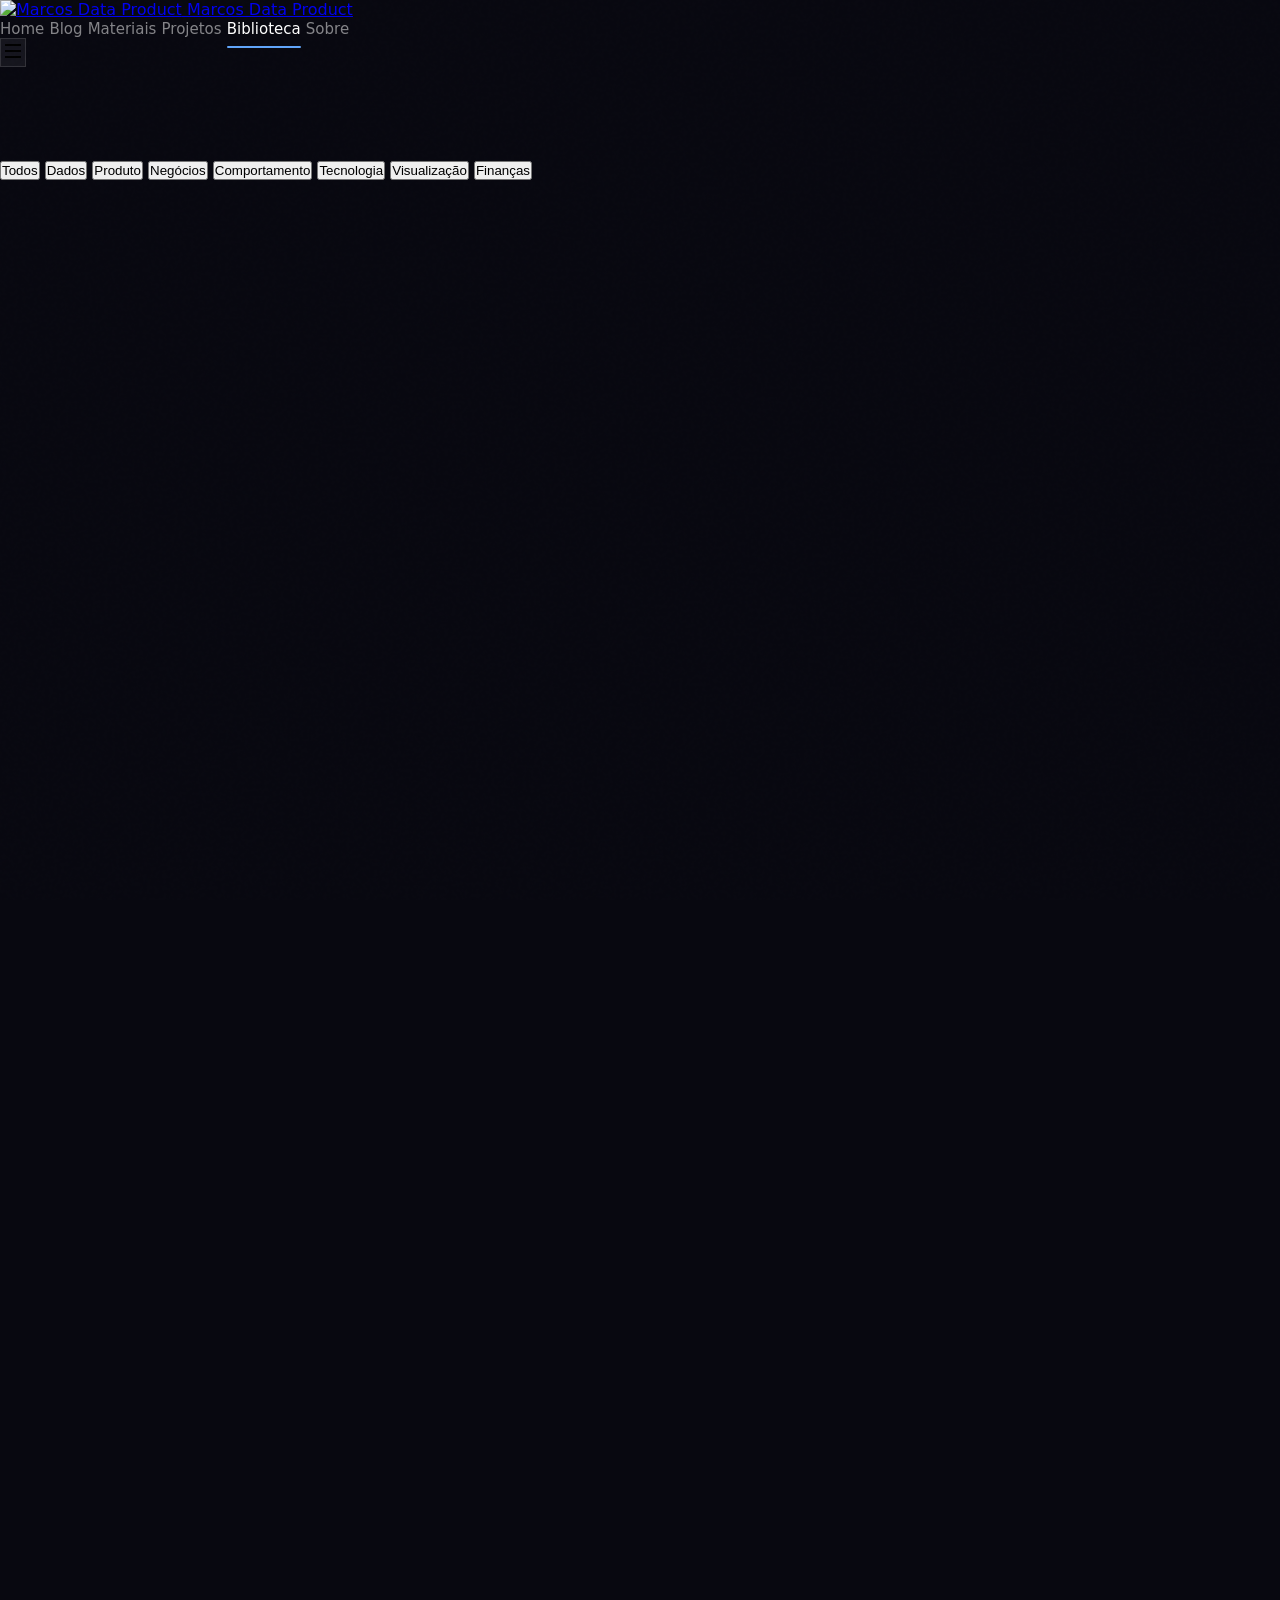
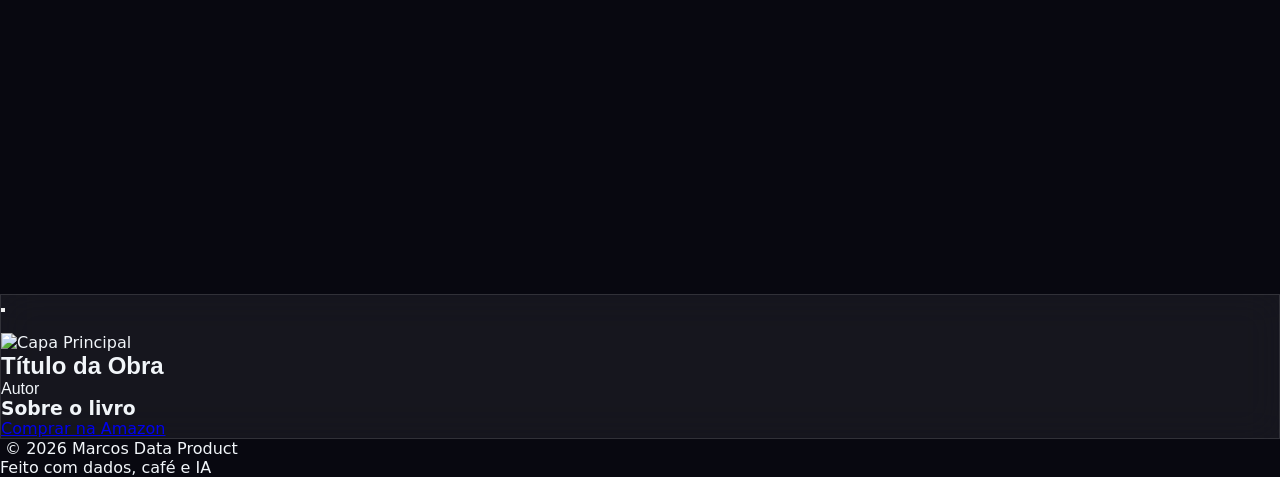
==== commit d592457f: "alterações gerais" ====
--- a/biblioteca.html
+++ b/biblioteca.html
@@ -1,4 +1,4 @@
-<!DOCTYPE html>
+﻿<!DOCTYPE html>
 <html lang="pt-BR">
 
 <head>
@@ -27,31 +27,31 @@
   <canvas id="canvas"></canvas>
 
   <!-- NAVIGATION — Sticky glass navbar -->
-  <header id="navbar" class="fixed top-0 left-0 right-0 z-50 px-5 sm:px-8 py-4">
+  <header id="navbar" class="fixed top-0 left-0 right-0 z-50 px-5 sm:px-8 py-5 sm:py-7">
     <div class="max-w-7xl mx-auto flex items-center justify-between">
 
       <!-- Logo -->
       <a href="index.html" class="flex items-center gap-3 group" aria-label="Home">
         <img src="assets/img/Logo.png" alt="Marcos Data Product"
-          class="w-8 h-8 sm:w-9 sm:h-9 object-contain opacity-90 group-hover:opacity-100 transition-opacity duration-300" />
-        <span class="font-semibold text-sm sm:text-base tracking-tight text-white/90 hidden sm:inline">Marcos Data
+          class="w-10 h-10 sm:w-12 sm:h-12 object-contain opacity-90 group-hover:opacity-100 transition-opacity duration-300" />
+        <span class="font-semibold text-base sm:text-lg tracking-tight text-white/90 hidden sm:inline">Marcos Data
           Product</span>
       </a>
 
       <!-- Desktop nav links -->
-      <nav class="hidden md:flex items-center gap-7" aria-label="Navegação principal">
+      <nav class="hidden md:flex items-center gap-9" aria-label="Navegação principal">
         <a href="index.html" class="nav-link">Home</a>
-        <a href="index.html#blog" class="nav-link">Blog</a>
+        <a href="https://marcosdp.notion.site/marcos-data-product" target="_blank" rel="noopener noreferrer" class="nav-link">Blog</a>
         <a href="materiais.html" class="nav-link">Materiais</a>
-        <a href="index.html#projetos" class="nav-link">Projetos</a>
+        <a href="projetos.html" class="nav-link">Projetos</a>
         <a href="biblioteca.html" class="nav-link active text-white">Biblioteca</a>
         <a href="sobre.html" class="nav-link">Sobre</a>
       </nav>
 
       <!-- Mobile hamburger -->
-      <button class="md:hidden glass rounded-xl p-2.5 text-white/70 hover:text-white transition-colors" id="mobile-btn"
+      <button class="md:hidden glass rounded-xl p-3 text-white/70 hover:text-white transition-colors" id="mobile-btn"
         aria-label="Menu">
-        <svg width="20" height="20" viewBox="0 0 24 24" fill="none" stroke="currentColor" stroke-width="2">
+        <svg width="24" height="24" viewBox="0 0 24 24" fill="none" stroke="currentColor" stroke-width="2">
           <line x1="4" y1="6" x2="20" y2="6" />
           <line x1="4" y1="12" x2="20" y2="12" />
           <line x1="4" y1="18" x2="20" y2="18" />
@@ -69,9 +69,9 @@
       </svg>
     </button>
     <a href="index.html" class="mobile-link">Home</a>
-    <a href="index.html#blog" class="mobile-link">Blog</a>
+    <a href="https://marcosdp.notion.site/marcos-data-product" target="_blank" rel="noopener noreferrer" class="mobile-link">Blog</a>
     <a href="materiais.html" class="mobile-link">Materiais</a>
-    <a href="index.html#projetos" class="mobile-link">Projetos</a>
+    <a href="projetos.html" class="mobile-link">Projetos</a>
     <a href="biblioteca.html" class="mobile-link text-white">Biblioteca</a>
     <a href="sobre.html" class="mobile-link">Sobre</a>
   </div>
@@ -274,7 +274,7 @@
 
   <!-- FOOTER -->
   <footer class="relative z-10 border-t border-white/5 px-5 sm:px-8 py-8 mt-12">
-    <div class="max-w-7xl mx-auto flex flex-col sm:flex-row items-center justify-between gap-4 text-xs text-white/25">
+    <div class="max-w-7xl mx-auto flex flex-col sm:flex-row items-center justify-between gap-4 text-sm text-white/70">
       <div class="flex items-center gap-3">
         <img src="assets/img/Logo.png" alt="" class="w-5 h-5 object-contain opacity-50" />
         <span>© 2026 Marcos Data Product</span>
@@ -609,3 +609,5 @@
 </body>
 
 </html>
+
+
--- a/assets/css/main.css
+++ b/assets/css/main.css
@@ -0,0 +1,430 @@
+/* 
+   MARCOS DATA PRODUCT — MAIN STYLESHEET
+   Centralized Design System Styles
+*/
+
+/* ── Reset & Base ─────────────────────────────── */
+*,
+*::before,
+*::after {
+  box-sizing: border-box;
+  margin: 0;
+  padding: 0;
+}
+
+:root {
+  /* Design System Tokens */
+  --void: #080810;
+  --void-rgb: 8, 8, 16;
+  --glass-bg: rgba(255, 255, 255, 0.06);
+  --glass-border: rgba(255, 255, 255, 0.12);
+  --glass-blur: blur(18px);
+  --glass-strong-bg: rgba(255, 255, 255, 0.10);
+  --glass-strong-border: rgba(255, 255, 255, 0.18);
+  --glass-strong-blur: blur(28px);
+  --accent-blue: #60a5fa;
+  --accent-blue-rgb: 96, 165, 250;
+  --accent-amber: #fbbf24;
+  --accent-amber-rgb: 251, 191, 36;
+  --accent-emerald: #34d399;
+  --accent-emerald-rgb: 52, 211, 153;
+  --accent-pink: #f472b6;
+  --accent-purple: #a78bfa;
+  --text-primary: #f1f5f9;
+  --text-secondary: rgba(255, 255, 255, 0.50);
+  --text-muted: rgba(255, 255, 255, 0.30);
+}
+
+html {
+  scroll-behavior: smooth;
+}
+
+body {
+  font-family: 'Space Grotesk', system-ui, sans-serif;
+  background: var(--void);
+  color: var(--text-primary);
+  overflow-x: hidden;
+  -webkit-font-smoothing: antialiased;
+}
+
+/* ── Three.js Canvas ─────────────────────────── */
+#canvas {
+  position: fixed;
+  inset: 0;
+  width: 100%;
+  height: 100%;
+  z-index: 0;
+}
+
+/* ── Glass Surfaces ──────────────────────────── */
+.glass {
+  background: var(--glass-bg);
+  border: 1px solid var(--glass-border);
+  backdrop-filter: var(--glass-blur);
+  -webkit-backdrop-filter: var(--glass-blur);
+}
+
+.glass-strong {
+  background: var(--glass-strong-bg);
+  border: 1px solid var(--glass-strong-border);
+  backdrop-filter: var(--glass-strong-blur);
+  -webkit-backdrop-filter: var(--glass-strong-blur);
+}
+
+/* ── Gradient Text ───────────────────────────── */
+.gradient-text {
+  background: linear-gradient(135deg, #ffffff 0%, #60a5fa 50%, #fbbf24 100%);
+  -webkit-background-clip: text;
+  -webkit-text-fill-color: transparent;
+  background-clip: text;
+}
+
+.gradient-text-blue {
+  background: linear-gradient(135deg, #60a5fa 0%, #818cf8 100%);
+  -webkit-background-clip: text;
+  -webkit-text-fill-color: transparent;
+  background-clip: text;
+}
+
+/* ── Reveal Animation ────────────────────────── */
+.reveal {
+  opacity: 0;
+  transform: translateY(32px);
+}
+
+/* ── Noise Overlay ───────────────────────────── */
+body::before {
+  content: '';
+  position: fixed;
+  inset: 0;
+  background-image: url("data:image/svg+xml,%3Csvg viewBox='0 0 256 256' xmlns='http://www.w3.org/2000/svg'%3E%3Cfilter id='noise'%3E%3CfeTurbulence type='fractalNoise' baseFrequency='0.9' numOctaves='4' stitchTiles='stitch'/%3E%3C/filter%3E%3Crect width='100%25' height='100%25' filter='url(%23noise)' opacity='0.04'/%3E%3C/svg%3E");
+  pointer-events: none;
+  z-index: 1;
+  opacity: 0.30;
+}
+
+/* ── Section Glow ────────────────────────────── */
+.section-glow {
+  position: absolute;
+  border-radius: 50%;
+  pointer-events: none;
+  filter: blur(120px);
+  opacity: 0.12;
+}
+
+/* ── Section Divider ─────────────────────────── */
+.section-divider {
+  height: 1px;
+  background: linear-gradient(90deg, transparent, rgba(96, 165, 250, 0.25), rgba(251, 191, 36, 0.25), transparent);
+  margin: 0 auto;
+  max-width: 60rem;
+  position: relative;
+  z-index: 10;
+}
+
+/* ── Scrollbar ───────────────────────────────── */
+::-webkit-scrollbar {
+  width: 5px;
+}
+
+::-webkit-scrollbar-track {
+  background: var(--void);
+}
+
+::-webkit-scrollbar-thumb {
+  background: rgba(255, 255, 255, 0.12);
+  border-radius: 3px;
+}
+
+::-webkit-scrollbar-thumb:hover {
+  background: rgba(255, 255, 255, 0.2);
+}
+
+section {
+  position: relative;
+  z-index: 10;
+}
+
+/* ── Keyframes ───────────────────────────────── */
+@keyframes float {
+  0%, 100% { transform: translateY(0px); }
+  50% { transform: translateY(-14px); }
+}
+
+@keyframes float-slow {
+  0%, 100% { transform: translateY(0px) rotate(0deg); }
+  50% { transform: translateY(-8px) rotate(2deg); }
+}
+
+@keyframes pulse-ring {
+  0% { transform: scale(1); opacity: 0.7; }
+  100% { transform: scale(1.6); opacity: 0; }
+}
+
+@keyframes morph-blob {
+  0%, 100% { border-radius: 60% 40% 30% 70% / 60% 30% 70% 40%; }
+  25% { border-radius: 30% 60% 70% 40% / 50% 60% 30% 60%; }
+  50% { border-radius: 50% 60% 30% 60% / 30% 60% 70% 40%; }
+  75% { border-radius: 60% 30% 60% 40% / 70% 40% 50% 60%; }
+}
+
+@keyframes shimmer {
+  0% { background-position: -200% 0; }
+  100% { background-position: 200% 0; }
+}
+
+@keyframes ripple {
+  0% { transform: scale(0); opacity: 1; }
+  100% { transform: scale(4); opacity: 0; }
+}
+
+@keyframes glow-pulse {
+  0%, 100% { box-shadow: 0 0 20px rgba(96, 165, 250, 0.25), 0 0 60px rgba(96, 165, 250, 0.08); }
+  50% { box-shadow: 0 0 35px rgba(96, 165, 250, 0.4), 0 0 80px rgba(96, 165, 250, 0.15); }
+}
+
+.animate-float { animation: float 6s ease-in-out infinite; }
+.animate-float-slow { animation: float-slow 8s ease-in-out infinite; }
+.animate-morph-blob { animation: morph-blob 12s ease-in-out infinite; }
+
+.pulse-dot::after {
+  content: '';
+  position: absolute;
+  inset: 0;
+  border-radius: 9999px;
+  background: var(--accent-blue);
+  animation: pulse-ring 1.8s ease-out infinite;
+}
+
+/* ── Button — Primary ────────────────────────── */
+.btn-primary {
+  display: inline-flex;
+  align-items: center;
+  justify-content: center;
+  gap: 0.5rem;
+  background: white;
+  color: #0f172a;
+  font-family: 'Space Grotesk', sans-serif;
+  font-weight: 600;
+  font-size: 0.875rem;
+  border-radius: 9999px;
+  padding: 0.875rem 2rem;
+  border: none;
+  cursor: pointer;
+  transition: all 0.3s cubic-bezier(0.4, 0, 0.2, 1);
+  position: relative;
+  overflow: hidden;
+  box-shadow: 0 0 40px rgba(96, 165, 250, 0.25);
+  text-decoration: none;
+}
+
+.btn-primary:hover {
+  background: #dbeafe;
+  transform: translateY(-2px);
+  box-shadow: 0 0 60px rgba(96, 165, 250, 0.35), 0 10px 30px rgba(0, 0, 0, 0.3);
+}
+
+.btn-primary:active {
+  transform: translateY(0) scale(0.98);
+}
+
+.btn-primary .ripple-effect {
+  position: absolute;
+  border-radius: 50%;
+  background: rgba(96, 165, 250, 0.35);
+  animation: ripple 0.6s linear;
+  pointer-events: none;
+}
+
+/* ── Button — Secondary ──────────────────────── */
+.btn-secondary {
+  display: inline-flex;
+  align-items: center;
+  justify-content: center;
+  gap: 0.5rem;
+  background: var(--glass-bg);
+  color: rgba(255, 255, 255, 0.8);
+  font-family: 'Space Grotesk', sans-serif;
+  font-weight: 500;
+  font-size: 0.875rem;
+  border-radius: 9999px;
+  padding: 0.875rem 2rem;
+  border: 1px solid var(--glass-border);
+  cursor: pointer;
+  backdrop-filter: var(--glass-blur);
+  transition: all 0.3s cubic-bezier(0.4, 0, 0.2, 1);
+  text-decoration: none;
+}
+
+.btn-secondary:hover {
+  color: white;
+  border-color: rgba(255, 255, 255, 0.25);
+  background: rgba(255, 255, 255, 0.1);
+  transform: translateY(-2px);
+  box-shadow: 0 8px 25px rgba(0, 0, 0, 0.3);
+}
+
+.btn-secondary:active {
+  transform: translateY(0) scale(0.98);
+}
+
+/* ── Nav ──────────────────────────────────────── */
+#navbar {
+  transition: all 0.4s cubic-bezier(0.4, 0, 0.2, 1);
+}
+
+#navbar.scrolled {
+  background: rgba(8, 8, 16, 0.75);
+  border-bottom: 1px solid rgba(255, 255, 255, 0.06);
+  backdrop-filter: blur(20px);
+  -webkit-backdrop-filter: blur(20px);
+}
+
+.nav-link {
+  position: relative;
+  color: rgba(255, 255, 255, 0.5);
+  font-size: 0.9375rem;
+  font-weight: 500;
+  transition: color 0.25s;
+  text-decoration: none;
+  padding: 0.5rem 0;
+}
+
+.nav-link::after {
+  content: '';
+  position: absolute;
+  bottom: -2px;
+  left: 50%;
+  width: 0;
+  height: 2px;
+  background: var(--accent-blue);
+  border-radius: 1px;
+  transition: all 0.3s cubic-bezier(0.4, 0, 0.2, 1);
+  transform: translateX(-50%);
+}
+
+.nav-link:hover,
+.nav-link.active {
+  color: white;
+}
+
+.nav-link:hover::after,
+.nav-link.active::after {
+  width: 100%;
+}
+
+/* ── Section Card ────────────────────────────── */
+.section-card {
+  background: var(--glass-bg);
+  border: 1px solid var(--glass-border);
+  backdrop-filter: var(--glass-blur);
+  -webkit-backdrop-filter: var(--glass-blur);
+  border-radius: 1.5rem;
+  overflow: hidden;
+  transition: all 0.45s cubic-bezier(0.4, 0, 0.2, 1);
+  cursor: pointer;
+  text-decoration: none;
+  display: block;
+  color: inherit;
+}
+
+.section-card:hover {
+  transform: translateY(-6px);
+  border-color: rgba(255, 255, 255, 0.2);
+  box-shadow: 0 20px 50px rgba(0, 0, 0, 0.4), 0 0 40px rgba(96, 165, 250, 0.08);
+}
+
+.section-card:hover .card-icon-wrap { transform: scale(1.1); }
+.section-card:hover .card-arrow { transform: translateX(4px); opacity: 1; }
+.section-card:hover .card-visual { transform: scale(1.03); }
+
+.card-icon-wrap { transition: transform 0.4s cubic-bezier(0.4, 0, 0.2, 1); }
+.card-arrow { opacity: 0.4; transition: all 0.35s cubic-bezier(0.4, 0, 0.2, 1); }
+.card-visual { transition: transform 0.6s cubic-bezier(0.4, 0, 0.2, 1); }
+
+/* ── Badge ────────────────────────────────────── */
+.badge {
+  display: inline-flex;
+  align-items: center;
+  gap: 0.375rem;
+  padding: 0.25rem 0.75rem;
+  border-radius: 9999px;
+  font-size: 0.6875rem;
+  font-weight: 600;
+  text-transform: uppercase;
+  letter-spacing: 0.06em;
+}
+
+.badge-blue {
+  background: rgba(96, 165, 250, 0.12);
+  color: #60a5fa;
+  border: 1px solid rgba(96, 165, 250, 0.2);
+}
+
+.badge-amber {
+  background: rgba(251, 191, 36, 0.12);
+  color: #fbbf24;
+  border: 1px solid rgba(251, 191, 36, 0.2);
+}
+
+.badge-emerald {
+  background: rgba(52, 211, 153, 0.12);
+  color: #34d399;
+  border: 1px solid rgba(52, 211, 153, 0.2);
+}
+
+.badge-pink {
+  background: rgba(244, 114, 182, 0.12);
+  color: #f472b6;
+  border: 1px solid rgba(244, 114, 182, 0.2);
+}
+
+.badge-purple {
+  background: rgba(167, 139, 250, 0.12);
+  color: #a78bfa;
+  border: 1px solid rgba(167, 139, 250, 0.2);
+}
+
+/* ── Mobile Menu ──────────────────────────────── */
+.mobile-menu {
+  position: fixed;
+  inset: 0;
+  background: rgba(8, 8, 16, 0.95);
+  backdrop-filter: blur(20px);
+  z-index: 100;
+  display: flex;
+  flex-direction: column;
+  align-items: center;
+  justify-content: center;
+  gap: 2rem;
+  opacity: 0;
+  pointer-events: none;
+  transition: opacity 0.35s;
+}
+
+.mobile-menu.active {
+  opacity: 1;
+  pointer-events: all;
+}
+
+.mobile-menu a {
+  font-size: 1.5rem;
+  font-weight: 600;
+  color: rgba(255, 255, 255, 0.6);
+  text-decoration: none;
+  transition: color 0.2s;
+}
+
+.mobile-menu a:hover {
+  color: white;
+}
+
+/* ── Spec row for mini data ───────────────────── */
+.stat-item {
+  text-align: center;
+  transition: transform 0.3s;
+}
+
+.stat-item:hover {
+  transform: translateY(-2px);
+}
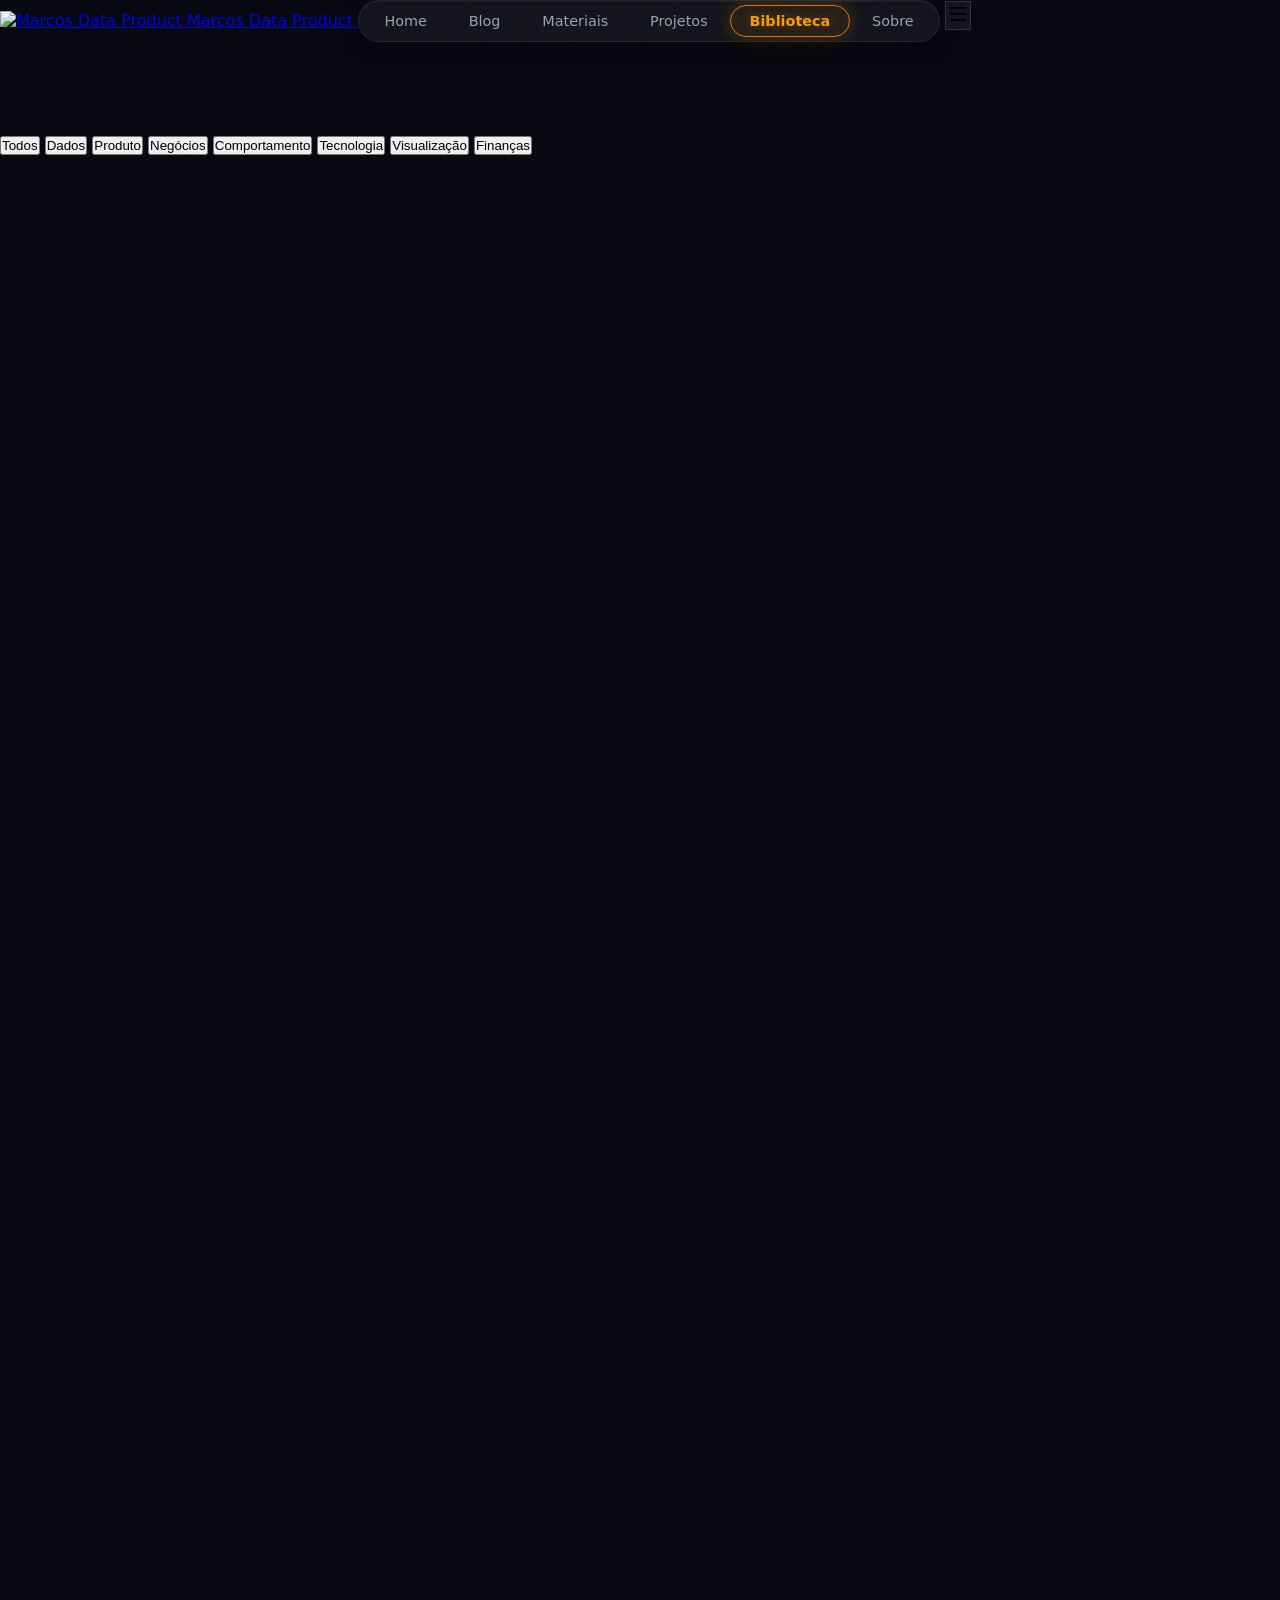
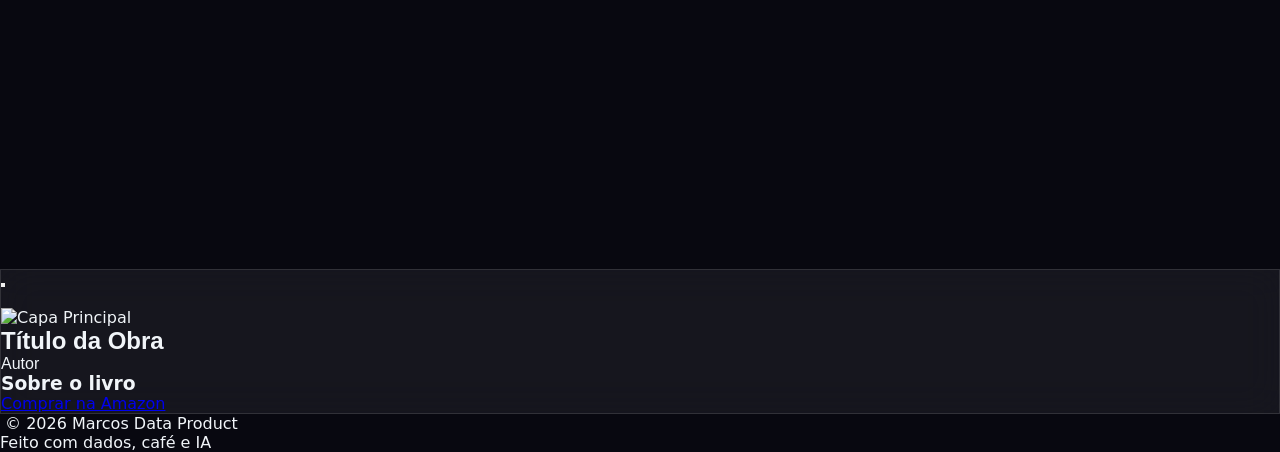
==== commit 8f614d06: "mudar formato do menu superior com efeito iluminado e destaque da página ativa" ====
--- a/biblioteca.html
+++ b/biblioteca.html
@@ -1,4 +1,4 @@
-﻿<!DOCTYPE html>
+<!DOCTYPE html>
 <html lang="pt-BR">
 
 <head>
@@ -39,12 +39,12 @@
       </a>
 
       <!-- Desktop nav links -->
-      <nav class="hidden md:flex items-center gap-9" aria-label="Navegação principal">
+      <nav class="hidden md:flex items-center nav-pill-group" aria-label="Navegação principal">
         <a href="index.html" class="nav-link">Home</a>
         <a href="https://marcosdp.notion.site/marcos-data-product" target="_blank" rel="noopener noreferrer" class="nav-link">Blog</a>
         <a href="materiais.html" class="nav-link">Materiais</a>
         <a href="projetos.html" class="nav-link">Projetos</a>
-        <a href="biblioteca.html" class="nav-link active text-white">Biblioteca</a>
+        <a href="biblioteca.html" class="nav-link active">Biblioteca</a>
         <a href="sobre.html" class="nav-link">Sobre</a>
       </nav>
 
@@ -72,7 +72,7 @@
     <a href="https://marcosdp.notion.site/marcos-data-product" target="_blank" rel="noopener noreferrer" class="mobile-link">Blog</a>
     <a href="materiais.html" class="mobile-link">Materiais</a>
     <a href="projetos.html" class="mobile-link">Projetos</a>
-    <a href="biblioteca.html" class="mobile-link text-white">Biblioteca</a>
+    <a href="biblioteca.html" class="mobile-link active">Biblioteca</a>
     <a href="sobre.html" class="mobile-link">Sobre</a>
   </div>
 
--- a/assets/css/main.css
+++ b/assets/css/main.css
@@ -268,49 +268,77 @@
   transform: translateY(0) scale(0.98);
 }
 
-/* ── Nav ──────────────────────────────────────── */
+/* ── Nav — Segmented Pill Control ─────────────── */
 #navbar {
   transition: all 0.4s cubic-bezier(0.4, 0, 0.2, 1);
 }
 
 #navbar.scrolled {
-  background: rgba(8, 8, 16, 0.75);
+  background: rgba(8, 8, 16, 0.85);
   border-bottom: 1px solid rgba(255, 255, 255, 0.06);
   backdrop-filter: blur(20px);
   -webkit-backdrop-filter: blur(20px);
 }
 
-.nav-link {
+.nav-pill-group {
+  display: inline-flex;
+  align-items: center;
+  gap: 3px;
+  background: rgba(22, 24, 30, 0.85);
+  border: 1px solid rgba(255, 255, 255, 0.08);
+  border-radius: 9999px;
+  padding: 4px 6px;
+  backdrop-filter: blur(20px);
+  -webkit-backdrop-filter: blur(20px);
+  box-shadow: 0 4px 20px rgba(0, 0, 0, 0.4), inset 0 1px 0 rgba(255, 255, 255, 0.04);
+}
+
+.nav-pill-group .nav-link {
   position: relative;
-  color: rgba(255, 255, 255, 0.5);
-  font-size: 0.9375rem;
+  display: inline-flex;
+  align-items: center;
+  justify-content: center;
+  color: #9ca3af;
+  font-size: 0.9rem;
   font-weight: 500;
-  transition: color 0.25s;
+  padding: 0.45rem 1.15rem;
+  border-radius: 9999px;
+  border: 1px solid transparent;
+  background: transparent;
   text-decoration: none;
-  padding: 0.5rem 0;
-}
-
-.nav-link::after {
-  content: '';
-  position: absolute;
-  bottom: -2px;
-  left: 50%;
-  width: 0;
-  height: 2px;
-  background: var(--accent-blue);
-  border-radius: 1px;
-  transition: all 0.3s cubic-bezier(0.4, 0, 0.2, 1);
-  transform: translateX(-50%);
-}
-
-.nav-link:hover,
-.nav-link.active {
-  color: white;
-}
-
-.nav-link:hover::after,
-.nav-link.active::after {
-  width: 100%;
+  transition: all 0.25s cubic-bezier(0.4, 0, 0.2, 1);
+  white-space: nowrap;
+  user-select: none;
+}
+
+/* Hover: illuminated effect */
+.nav-pill-group .nav-link:hover {
+  color: #ffffff;
+  background: rgba(255, 255, 255, 0.08);
+  border-color: rgba(255, 255, 255, 0.16);
+  box-shadow: 0 0 16px rgba(255, 255, 255, 0.18), inset 0 0 8px rgba(255, 255, 255, 0.05);
+  text-shadow: 0 0 10px rgba(255, 255, 255, 0.5);
+  transform: translateY(-1px);
+}
+
+/* Active: warm amber/orange border capsule matching reference */
+.nav-pill-group .nav-link.active {
+  color: #f59e0b;
+  border-color: #d97706;
+  background: rgba(245, 158, 11, 0.08);
+  font-weight: 600;
+  box-shadow: 0 0 16px rgba(245, 158, 11, 0.25), inset 0 0 8px rgba(245, 158, 11, 0.06);
+  text-shadow: 0 0 12px rgba(245, 158, 11, 0.35);
+}
+
+/* Active on hover: enhanced illumination */
+.nav-pill-group .nav-link.active:hover {
+  color: #fbbf24;
+  border-color: #f59e0b;
+  background: rgba(245, 158, 11, 0.15);
+  box-shadow: 0 0 22px rgba(245, 158, 11, 0.45), inset 0 0 12px rgba(245, 158, 11, 0.12);
+  text-shadow: 0 0 14px rgba(251, 191, 36, 0.6);
+  transform: translateY(-1px);
 }
 
 /* ── Section Card ────────────────────────────── */
@@ -408,15 +436,71 @@
 }
 
 .mobile-menu a {
-  font-size: 1.5rem;
+  font-size: 1.25rem;
+  font-weight: 500;
+  color: #9ca3af;
+  text-decoration: none;
+  padding: 0.55rem 1.8rem;
+  border-radius: 9999px;
+  border: 1px solid transparent;
+  transition: all 0.25s cubic-bezier(0.4, 0, 0.2, 1);
+}
+
+.mobile-menu a:hover {
+  color: #ffffff;
+  background: rgba(255, 255, 255, 0.08);
+  border-color: rgba(255, 255, 255, 0.16);
+  box-shadow: 0 0 16px rgba(255, 255, 255, 0.2);
+  text-shadow: 0 0 10px rgba(255, 255, 255, 0.5);
+}
+
+.mobile-menu a.active {
+  color: #f59e0b;
+  border-color: #d97706;
+  background: rgba(245, 158, 11, 0.08);
   font-weight: 600;
-  color: rgba(255, 255, 255, 0.6);
-  text-decoration: none;
-  transition: color 0.2s;
-}
-
-.mobile-menu a:hover {
-  color: white;
+  box-shadow: 0 0 16px rgba(245, 158, 11, 0.25);
+  text-shadow: 0 0 12px rgba(245, 158, 11, 0.35);
+}
+
+/* ── SVG icon color filters ───────────────────── */
+/* Converts any SVG <img> to the matching card accent colour.        */
+/* Formula: brightness(0) turns it black, then hue/sat/brightness   */
+/* shift applies the target tint.                                    */
+
+/* blue-400  (#60a5fa) */
+.icon-blue {
+  filter: brightness(0) saturate(100%)
+          invert(65%) sepia(80%) saturate(500%)
+          hue-rotate(195deg) brightness(102%) contrast(97%);
+}
+
+/* emerald-400  (#34d399) */
+.icon-emerald {
+  filter: brightness(0) saturate(100%)
+          invert(72%) sepia(55%) saturate(450%)
+          hue-rotate(116deg) brightness(95%) contrast(96%);
+}
+
+/* purple-400  (#a78bfa) */
+.icon-purple {
+  filter: brightness(0) saturate(100%)
+          invert(65%) sepia(50%) saturate(600%)
+          hue-rotate(225deg) brightness(105%) contrast(96%);
+}
+
+/* pink-400  (#f472b6) */
+.icon-pink {
+  filter: brightness(0) saturate(100%)
+          invert(58%) sepia(80%) saturate(430%)
+          hue-rotate(290deg) brightness(101%) contrast(97%);
+}
+
+/* amber-400  (#fbbf24) */
+.icon-amber {
+  filter: brightness(0) saturate(100%)
+          invert(80%) sepia(75%) saturate(600%)
+          hue-rotate(10deg) brightness(103%) contrast(97%);
 }
 
 /* ── Spec row for mini data ───────────────────── */
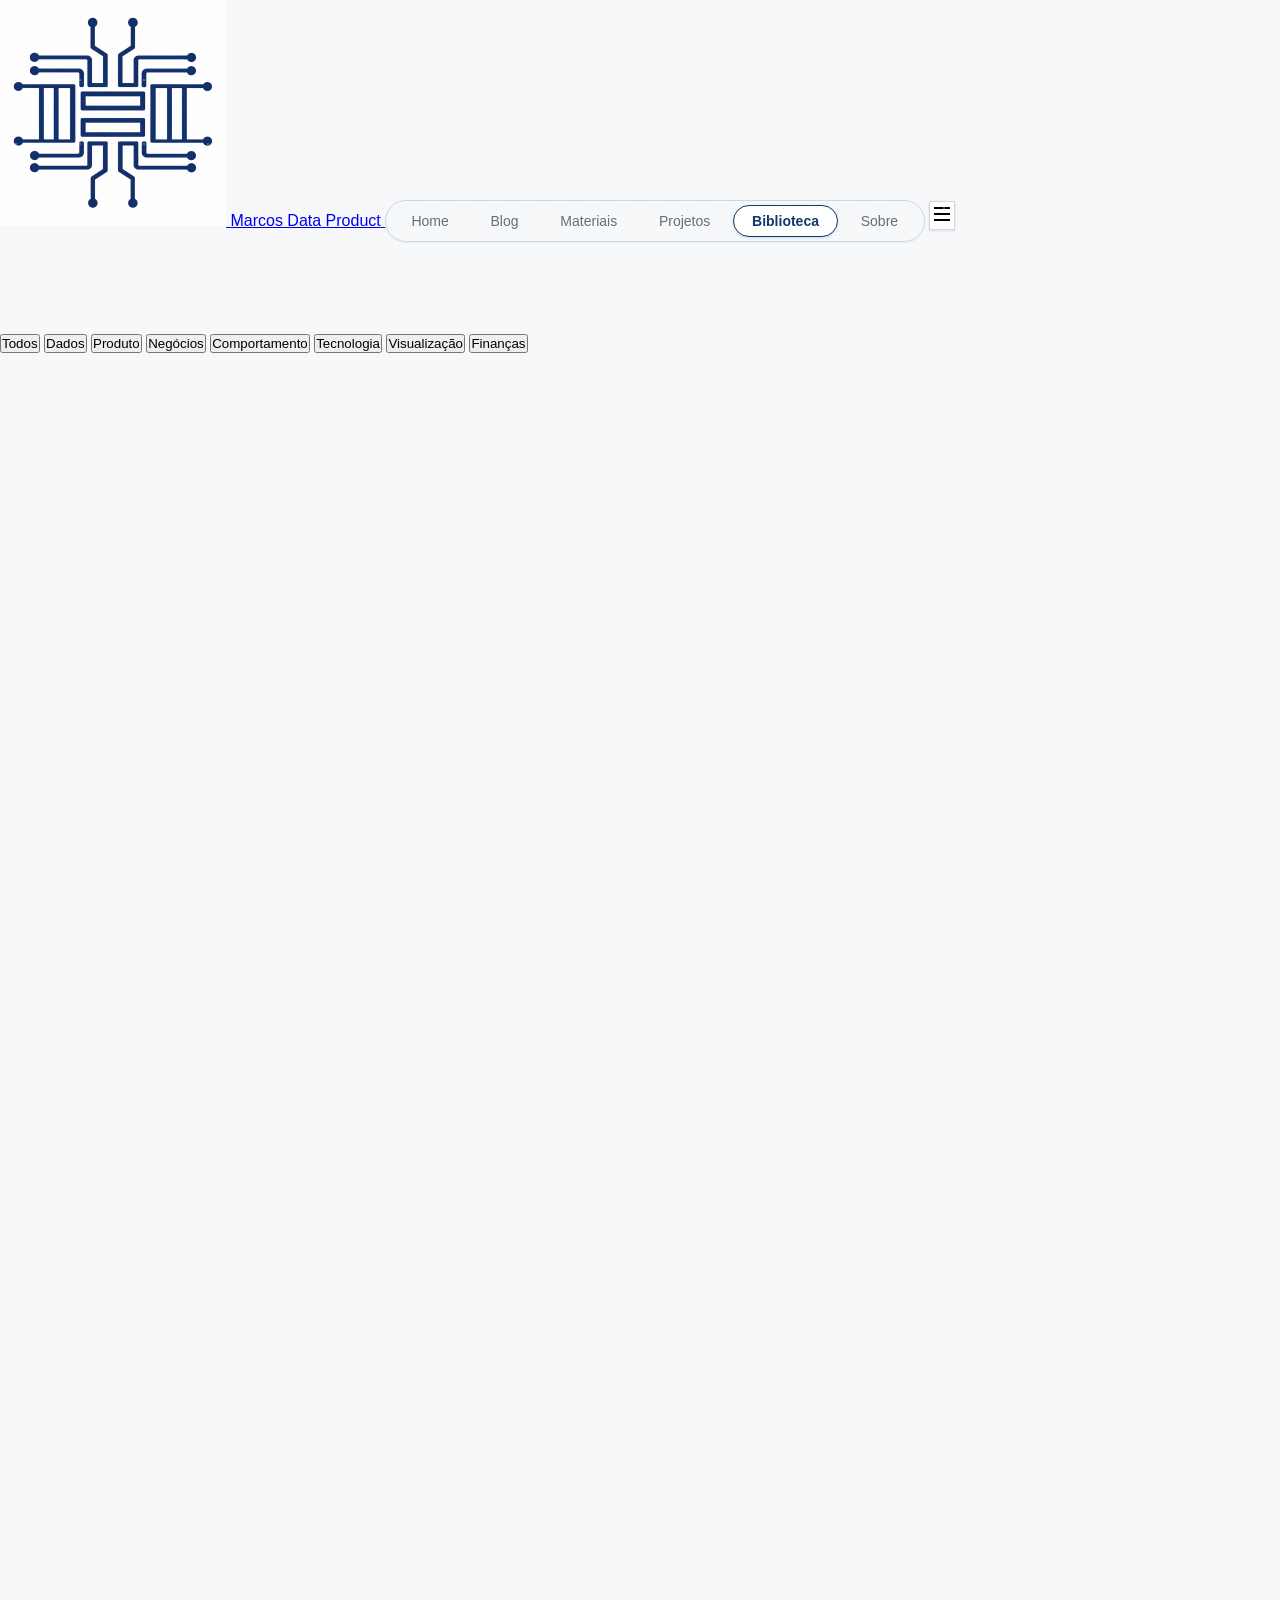
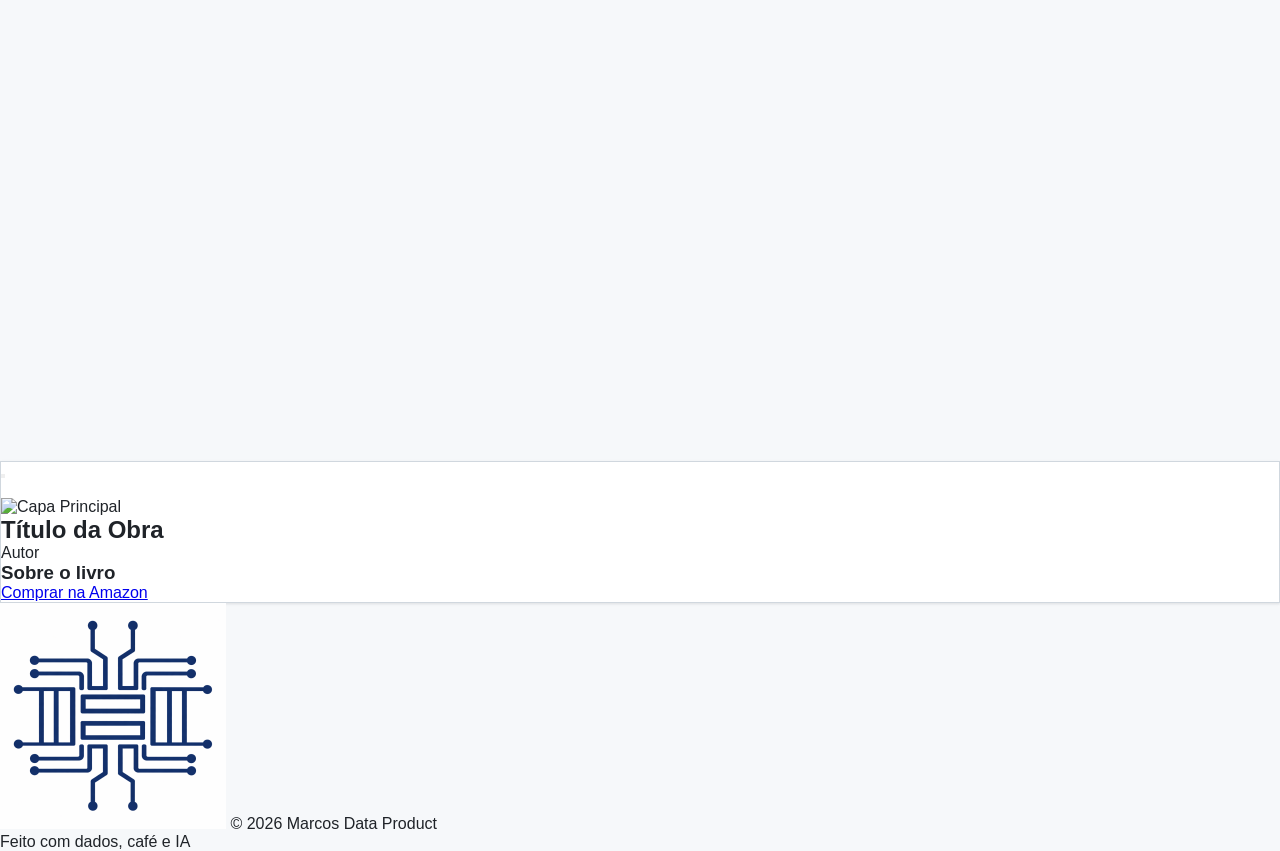
==== commit 1bdeba77: "Otimização geral: remoção de arquivos órfãos, conversão WebP e melhoria no carregamento de frames" ====
--- a/biblioteca.html
+++ b/biblioteca.html
@@ -150,7 +150,7 @@
         data-link="https://amzn.to/exemplo"
         data-desc-full="Como transformar planilhas e gráficos em narrativas visuais que convencem e engajam. A autora ensina de forma muito prática como tirar ruídos dos seus dados e focar apenas no que comunica a mensagem central. Leitura obrigatória para qualquer analista.">
         <div class="w-full aspect-[2/3] overflow-hidden bg-white/5 relative pointer-events-none">
-          <img src="assets/img/Biblioteca page/Estatística O que é, para que serve, como funciona.png" alt="Estatística" class="w-full h-full object-cover group-hover:scale-105 transition-transform duration-500">
+          <img src="assets/img/Biblioteca page/Estatística O que é, para que serve, como funciona.webp" alt="Estatística" class="w-full h-full object-cover group-hover:scale-105 transition-transform duration-500">
         </div>
         <div class="p-5 sm:p-6 flex flex-col flex-1 pointer-events-none">
           <h3 class="text-lg font-bold text-white mb-1 tracking-tight" style="font-family:'Space Grotesk',sans-serif">Estatística</h3>
@@ -177,7 +177,7 @@
         data-link="https://amzn.to/exemplo"
         data-desc-full="O guia definitivo para criar produtos digitais que os clientes amam, com foco em discovery e estratégia. Entenda as dinâmicas entre tecnologia, design e negócio necessárias para inovar de verdade nesse mercado de criação de valor.">
         <div class="w-full aspect-[2/3] overflow-hidden bg-white/5 relative pointer-events-none">
-          <img src="assets/img/Biblioteca page/Estatística O que é, para que serve, como funciona.png" alt="Inspired" class="w-full h-full object-cover group-hover:scale-105 transition-transform duration-500">
+          <img src="assets/img/Biblioteca page/Estatística O que é, para que serve, como funciona.webp" alt="Inspired" class="w-full h-full object-cover group-hover:scale-105 transition-transform duration-500">
         </div>
         <div class="p-5 sm:p-6 flex flex-col flex-1 pointer-events-none">
           <h3 class="text-lg font-bold text-white mb-1 tracking-tight" style="font-family:'Space Grotesk',sans-serif">Inspired</h3>
@@ -204,7 +204,7 @@
         data-link="https://amzn.to/exemplo"
         data-desc-full="Como eventos raros e imprevisíveis dominam a história e por que não conseguimos antecipar o que realmente importa. Este livro muda para sempre a forma como você enxerga riscos, previsões e certezas num mundo estatisticamente caótico.">
         <div class="w-full aspect-[2/3] overflow-hidden bg-white/5 relative pointer-events-none">
-          <img src="assets/img/Biblioteca page/Estatística O que é, para que serve, como funciona.png" alt="A Lógica do Cisne Negro" class="w-full h-full object-cover group-hover:scale-105 transition-transform duration-500">
+          <img src="assets/img/Biblioteca page/Estatística O que é, para que serve, como funciona.webp" alt="A Lógica do Cisne Negro" class="w-full h-full object-cover group-hover:scale-105 transition-transform duration-500">
         </div>
         <div class="p-5 sm:p-6 flex flex-col flex-1 pointer-events-none">
           <h3 class="text-lg font-bold text-white mb-1 tracking-tight" style="font-family:'Space Grotesk',sans-serif">A Lógica do Cisne Negro</h3>
--- a/assets/css/main.css
+++ b/assets/css/main.css
@@ -1,6 +1,7 @@
 /* 
    MARCOS DATA PRODUCT — MAIN STYLESHEET
-   Centralized Design System Styles
+   Primer Design System (Light Theme)
+   Primary Brand Highlight: rgb(17, 55, 110)
 */
 
 /* ── Reset & Base ─────────────────────────────── */
@@ -13,26 +14,48 @@
 }
 
 :root {
-  /* Design System Tokens */
-  --void: #080810;
-  --void-rgb: 8, 8, 16;
-  --glass-bg: rgba(255, 255, 255, 0.06);
-  --glass-border: rgba(255, 255, 255, 0.12);
-  --glass-blur: blur(18px);
-  --glass-strong-bg: rgba(255, 255, 255, 0.10);
-  --glass-strong-border: rgba(255, 255, 255, 0.18);
-  --glass-strong-blur: blur(28px);
-  --accent-blue: #60a5fa;
-  --accent-blue-rgb: 96, 165, 250;
-  --accent-amber: #fbbf24;
-  --accent-amber-rgb: 251, 191, 36;
-  --accent-emerald: #34d399;
-  --accent-emerald-rgb: 52, 211, 153;
-  --accent-pink: #f472b6;
-  --accent-purple: #a78bfa;
-  --text-primary: #f1f5f9;
-  --text-secondary: rgba(255, 255, 255, 0.50);
-  --text-muted: rgba(255, 255, 255, 0.30);
+  /* Primer Design System Tokens (Light Theme) */
+  --void: #f6f8fa;
+  --void-rgb: 246, 248, 250;
+  --canvas-default: #ffffff;
+  --canvas-subtle: #f6f8fa;
+  --canvas-inset: #f6f8fa;
+
+  /* GitHub Primer Borders */
+  --border-default: #d0d7de;
+  --border-muted: #afb8c133;
+  --border-subtle: rgba(31, 35, 40, 0.08);
+
+  /* Primer Text / Foregrounds */
+  --text-primary: #1f2328;
+  --text-secondary: #656d76;
+  --text-muted: #8c959f;
+
+  /* Brand Blue requested by user: rgb(17, 55, 110) */
+  --brand-blue: rgb(17, 55, 110);
+  --brand-blue-rgb: 17, 55, 110;
+  --brand-blue-hover: #184a91;
+  --brand-blue-subtle: rgba(17, 55, 110, 0.08);
+
+  /* Semantics & Accents (Primer Light) */
+  --accent-blue: #11376e;
+  --accent-blue-rgb: 17, 55, 110;
+  --accent-amber: #9a6700;
+  --accent-amber-rgb: 154, 103, 0;
+  --accent-emerald: #1a7f37;
+  --accent-emerald-rgb: 26, 127, 55;
+  --accent-purple: #8250df;
+  --accent-purple-rgb: 130, 80, 223;
+  --accent-pink: #bf3989;
+  --accent-pink-rgb: 191, 57, 137;
+
+  /* Surfaces & Containers */
+  --glass-bg: #ffffff;
+  --glass-border: #d0d7de;
+  --glass-blur: blur(12px);
+  --glass-strong-bg: #ffffff;
+  --glass-strong-border: #d0d7de;
+  --glass-strong-blur: blur(16px);
 }
 
 html {
@@ -40,7 +63,7 @@
 }
 
 body {
-  font-family: 'Space Grotesk', system-ui, sans-serif;
+  font-family: -apple-system, BlinkMacSystemFont, "Segoe UI", "Noto Sans", Helvetica, Arial, sans-serif, "Apple Color Emoji", "Segoe UI Emoji";
   background: var(--void);
   color: var(--text-primary);
   overflow-x: hidden;
@@ -54,33 +77,32 @@
   width: 100%;
   height: 100%;
   z-index: 0;
-}
-
-/* ── Glass Surfaces ──────────────────────────── */
+  opacity: 0.7;
+}
+
+/* ── Glass / Box Surfaces (Primer Style) ──────── */
 .glass {
-  background: var(--glass-bg);
-  border: 1px solid var(--glass-border);
-  backdrop-filter: var(--glass-blur);
-  -webkit-backdrop-filter: var(--glass-blur);
+  background: var(--canvas-default);
+  border: 1px solid var(--border-default);
+  box-shadow: 0 1px 3px rgba(31, 35, 40, 0.08), 0 1px 2px rgba(31, 35, 40, 0.04);
 }
 
 .glass-strong {
-  background: var(--glass-strong-bg);
-  border: 1px solid var(--glass-strong-border);
-  backdrop-filter: var(--glass-strong-blur);
-  -webkit-backdrop-filter: var(--glass-strong-blur);
+  background: var(--canvas-default);
+  border: 1px solid var(--border-default);
+  box-shadow: 0 3px 6px rgba(31, 35, 40, 0.08), 0 2px 4px rgba(31, 35, 40, 0.04);
 }
 
 /* ── Gradient Text ───────────────────────────── */
 .gradient-text {
-  background: linear-gradient(135deg, #ffffff 0%, #60a5fa 50%, #fbbf24 100%);
+  background: linear-gradient(135deg, #11376e 0%, #1f6feb 55%, #0969da 100%);
   -webkit-background-clip: text;
   -webkit-text-fill-color: transparent;
   background-clip: text;
 }
 
 .gradient-text-blue {
-  background: linear-gradient(135deg, #60a5fa 0%, #818cf8 100%);
+  background: linear-gradient(135deg, #11376e 0%, #0969da 100%);
   -webkit-background-clip: text;
   -webkit-text-fill-color: transparent;
   background-clip: text;
@@ -92,15 +114,16 @@
   transform: translateY(32px);
 }
 
-/* ── Noise Overlay ───────────────────────────── */
+/* ── Subtle Technical Grid Overlay ───────────── */
 body::before {
   content: '';
   position: fixed;
   inset: 0;
-  background-image: url("data:image/svg+xml,%3Csvg viewBox='0 0 256 256' xmlns='http://www.w3.org/2000/svg'%3E%3Cfilter id='noise'%3E%3CfeTurbulence type='fractalNoise' baseFrequency='0.9' numOctaves='4' stitchTiles='stitch'/%3E%3C/filter%3E%3Crect width='100%25' height='100%25' filter='url(%23noise)' opacity='0.04'/%3E%3C/svg%3E");
+  background-image: radial-gradient(#d0d7de 1px, transparent 1px);
+  background-size: 32px 32px;
   pointer-events: none;
   z-index: 1;
-  opacity: 0.30;
+  opacity: 0.35;
 }
 
 /* ── Section Glow ────────────────────────────── */
@@ -109,13 +132,13 @@
   border-radius: 50%;
   pointer-events: none;
   filter: blur(120px);
-  opacity: 0.12;
+  opacity: 0.08;
 }
 
 /* ── Section Divider ─────────────────────────── */
 .section-divider {
   height: 1px;
-  background: linear-gradient(90deg, transparent, rgba(96, 165, 250, 0.25), rgba(251, 191, 36, 0.25), transparent);
+  background: linear-gradient(90deg, transparent, #d0d7de, transparent);
   margin: 0 auto;
   max-width: 60rem;
   position: relative;
@@ -124,7 +147,7 @@
 
 /* ── Scrollbar ───────────────────────────────── */
 ::-webkit-scrollbar {
-  width: 5px;
+  width: 6px;
 }
 
 ::-webkit-scrollbar-track {
@@ -132,12 +155,12 @@
 }
 
 ::-webkit-scrollbar-thumb {
-  background: rgba(255, 255, 255, 0.12);
+  background: var(--border-default);
   border-radius: 3px;
 }
 
 ::-webkit-scrollbar-thumb:hover {
-  background: rgba(255, 255, 255, 0.2);
+  background: #afb8c1;
 }
 
 section {
@@ -161,136 +184,119 @@
   100% { transform: scale(1.6); opacity: 0; }
 }
 
-@keyframes morph-blob {
-  0%, 100% { border-radius: 60% 40% 30% 70% / 60% 30% 70% 40%; }
-  25% { border-radius: 30% 60% 70% 40% / 50% 60% 30% 60%; }
-  50% { border-radius: 50% 60% 30% 60% / 30% 60% 70% 40%; }
-  75% { border-radius: 60% 30% 60% 40% / 70% 40% 50% 60%; }
-}
-
-@keyframes shimmer {
-  0% { background-position: -200% 0; }
-  100% { background-position: 200% 0; }
-}
-
 @keyframes ripple {
   0% { transform: scale(0); opacity: 1; }
   100% { transform: scale(4); opacity: 0; }
 }
 
-@keyframes glow-pulse {
-  0%, 100% { box-shadow: 0 0 20px rgba(96, 165, 250, 0.25), 0 0 60px rgba(96, 165, 250, 0.08); }
-  50% { box-shadow: 0 0 35px rgba(96, 165, 250, 0.4), 0 0 80px rgba(96, 165, 250, 0.15); }
-}
-
 .animate-float { animation: float 6s ease-in-out infinite; }
 .animate-float-slow { animation: float-slow 8s ease-in-out infinite; }
-.animate-morph-blob { animation: morph-blob 12s ease-in-out infinite; }
 
 .pulse-dot::after {
   content: '';
   position: absolute;
   inset: 0;
   border-radius: 9999px;
-  background: var(--accent-blue);
+  background: var(--brand-blue);
   animation: pulse-ring 1.8s ease-out infinite;
 }
 
-/* ── Button — Primary ────────────────────────── */
+/* ── Button — Primary (GitHub Primer / Brand Blue) */
 .btn-primary {
   display: inline-flex;
   align-items: center;
   justify-content: center;
   gap: 0.5rem;
-  background: white;
-  color: #0f172a;
-  font-family: 'Space Grotesk', sans-serif;
+  background: var(--brand-blue);
+  color: #ffffff !important;
+  font-family: -apple-system, BlinkMacSystemFont, "Segoe UI", "Noto Sans", Helvetica, Arial, sans-serif;
   font-weight: 600;
   font-size: 0.875rem;
-  border-radius: 9999px;
-  padding: 0.875rem 2rem;
-  border: none;
+  border-radius: 6px;
+  padding: 0.75rem 1.75rem;
+  border: 1px solid rgba(27, 31, 36, 0.15);
   cursor: pointer;
-  transition: all 0.3s cubic-bezier(0.4, 0, 0.2, 1);
+  transition: all 0.2s cubic-bezier(0.4, 0, 0.2, 1);
   position: relative;
   overflow: hidden;
-  box-shadow: 0 0 40px rgba(96, 165, 250, 0.25);
+  box-shadow: 0 1px 0 rgba(27, 31, 36, 0.1), 0 2px 6px rgba(17, 55, 110, 0.2);
   text-decoration: none;
 }
 
 .btn-primary:hover {
-  background: #dbeafe;
-  transform: translateY(-2px);
-  box-shadow: 0 0 60px rgba(96, 165, 250, 0.35), 0 10px 30px rgba(0, 0, 0, 0.3);
+  background: var(--brand-blue-hover);
+  transform: translateY(-1px);
+  box-shadow: 0 3px 12px rgba(17, 55, 110, 0.25), 0 1px 0 rgba(27, 31, 36, 0.1);
 }
 
 .btn-primary:active {
-  transform: translateY(0) scale(0.98);
+  transform: translateY(0) scale(0.99);
 }
 
 .btn-primary .ripple-effect {
   position: absolute;
   border-radius: 50%;
-  background: rgba(96, 165, 250, 0.35);
+  background: rgba(255, 255, 255, 0.35);
   animation: ripple 0.6s linear;
   pointer-events: none;
 }
 
-/* ── Button — Secondary ──────────────────────── */
+/* ── Button — Secondary (Primer Box Button) ───── */
 .btn-secondary {
   display: inline-flex;
   align-items: center;
   justify-content: center;
   gap: 0.5rem;
-  background: var(--glass-bg);
-  color: rgba(255, 255, 255, 0.8);
-  font-family: 'Space Grotesk', sans-serif;
+  background: #f6f8fa;
+  color: var(--text-primary);
+  font-family: -apple-system, BlinkMacSystemFont, "Segoe UI", "Noto Sans", Helvetica, Arial, sans-serif;
   font-weight: 500;
   font-size: 0.875rem;
-  border-radius: 9999px;
-  padding: 0.875rem 2rem;
-  border: 1px solid var(--glass-border);
+  border-radius: 6px;
+  padding: 0.75rem 1.75rem;
+  border: 1px solid var(--border-default);
   cursor: pointer;
-  backdrop-filter: var(--glass-blur);
-  transition: all 0.3s cubic-bezier(0.4, 0, 0.2, 1);
+  transition: all 0.2s cubic-bezier(0.4, 0, 0.2, 1);
   text-decoration: none;
+  box-shadow: 0 1px 0 rgba(27, 31, 36, 0.04);
 }
 
 .btn-secondary:hover {
-  color: white;
-  border-color: rgba(255, 255, 255, 0.25);
-  background: rgba(255, 255, 255, 0.1);
-  transform: translateY(-2px);
-  box-shadow: 0 8px 25px rgba(0, 0, 0, 0.3);
+  color: var(--brand-blue);
+  border-color: var(--brand-blue);
+  background: #ffffff;
+  transform: translateY(-1px);
+  box-shadow: 0 2px 6px rgba(17, 55, 110, 0.12);
 }
 
 .btn-secondary:active {
-  transform: translateY(0) scale(0.98);
+  transform: translateY(0) scale(0.99);
 }
 
 /* ── Nav — Segmented Pill Control ─────────────── */
 #navbar {
-  transition: all 0.4s cubic-bezier(0.4, 0, 0.2, 1);
+  transition: all 0.35s cubic-bezier(0.4, 0, 0.2, 1);
 }
 
 #navbar.scrolled {
-  background: rgba(8, 8, 16, 0.85);
-  border-bottom: 1px solid rgba(255, 255, 255, 0.06);
-  backdrop-filter: blur(20px);
-  -webkit-backdrop-filter: blur(20px);
+  background: rgba(255, 255, 255, 0.92);
+  border-bottom: 1px solid var(--border-default);
+  backdrop-filter: blur(16px);
+  -webkit-backdrop-filter: blur(16px);
+  box-shadow: 0 1px 3px rgba(31, 35, 40, 0.05);
 }
 
 .nav-pill-group {
   display: inline-flex;
   align-items: center;
   gap: 3px;
-  background: rgba(22, 24, 30, 0.85);
-  border: 1px solid rgba(255, 255, 255, 0.08);
+  background: #f6f8fa;
+  border: 1px solid var(--border-default);
   border-radius: 9999px;
   padding: 4px 6px;
-  backdrop-filter: blur(20px);
-  -webkit-backdrop-filter: blur(20px);
-  box-shadow: 0 4px 20px rgba(0, 0, 0, 0.4), inset 0 1px 0 rgba(255, 255, 255, 0.04);
+  backdrop-filter: blur(12px);
+  -webkit-backdrop-filter: blur(12px);
+  box-shadow: 0 1px 2px rgba(31, 35, 40, 0.06);
 }
 
 .nav-pill-group .nav-link {
@@ -298,136 +304,438 @@
   display: inline-flex;
   align-items: center;
   justify-content: center;
-  color: #9ca3af;
-  font-size: 0.9rem;
+  color: var(--text-secondary);
+  font-size: 0.875rem;
   font-weight: 500;
   padding: 0.45rem 1.15rem;
   border-radius: 9999px;
   border: 1px solid transparent;
   background: transparent;
   text-decoration: none;
-  transition: all 0.25s cubic-bezier(0.4, 0, 0.2, 1);
+  transition: all 0.2s cubic-bezier(0.4, 0, 0.2, 1);
   white-space: nowrap;
   user-select: none;
 }
 
-/* Hover: illuminated effect */
+/* Hover: subtle white pill */
 .nav-pill-group .nav-link:hover {
-  color: #ffffff;
-  background: rgba(255, 255, 255, 0.08);
-  border-color: rgba(255, 255, 255, 0.16);
-  box-shadow: 0 0 16px rgba(255, 255, 255, 0.18), inset 0 0 8px rgba(255, 255, 255, 0.05);
-  text-shadow: 0 0 10px rgba(255, 255, 255, 0.5);
+  color: var(--text-primary);
+  background: #ffffff;
+  border-color: var(--border-default);
+  box-shadow: 0 1px 3px rgba(31, 35, 40, 0.08);
   transform: translateY(-1px);
 }
 
-/* Active: warm amber/orange border capsule matching reference */
+/* Active: Brand Blue capsule */
 .nav-pill-group .nav-link.active {
-  color: #f59e0b;
-  border-color: #d97706;
-  background: rgba(245, 158, 11, 0.08);
+  color: var(--brand-blue);
+  border-color: var(--brand-blue);
+  background: #ffffff;
   font-weight: 600;
-  box-shadow: 0 0 16px rgba(245, 158, 11, 0.25), inset 0 0 8px rgba(245, 158, 11, 0.06);
-  text-shadow: 0 0 12px rgba(245, 158, 11, 0.35);
-}
-
-/* Active on hover: enhanced illumination */
+  box-shadow: 0 1px 3px rgba(17, 55, 110, 0.15);
+}
+
 .nav-pill-group .nav-link.active:hover {
-  color: #fbbf24;
-  border-color: #f59e0b;
-  background: rgba(245, 158, 11, 0.15);
-  box-shadow: 0 0 22px rgba(245, 158, 11, 0.45), inset 0 0 12px rgba(245, 158, 11, 0.12);
-  text-shadow: 0 0 14px rgba(251, 191, 36, 0.6);
-  transform: translateY(-1px);
-}
-
-/* ── Section Card ────────────────────────────── */
+  color: var(--brand-blue-hover);
+  border-color: var(--brand-blue-hover);
+  background: #ffffff;
+  box-shadow: 0 2px 6px rgba(17, 55, 110, 0.2);
+}
+
+/* ── Section Card (Legacy) ───────────────────── */
 .section-card {
-  background: var(--glass-bg);
-  border: 1px solid var(--glass-border);
-  backdrop-filter: var(--glass-blur);
-  -webkit-backdrop-filter: var(--glass-blur);
-  border-radius: 1.5rem;
+  background: var(--canvas-default);
+  border: 1px solid var(--border-default);
+  border-radius: 12px;
   overflow: hidden;
-  transition: all 0.45s cubic-bezier(0.4, 0, 0.2, 1);
+  transition: all 0.35s cubic-bezier(0.4, 0, 0.2, 1);
   cursor: pointer;
   text-decoration: none;
   display: block;
   color: inherit;
+  box-shadow: 0 1px 3px rgba(31, 35, 40, 0.08);
 }
 
 .section-card:hover {
-  transform: translateY(-6px);
-  border-color: rgba(255, 255, 255, 0.2);
-  box-shadow: 0 20px 50px rgba(0, 0, 0, 0.4), 0 0 40px rgba(96, 165, 250, 0.08);
-}
-
-.section-card:hover .card-icon-wrap { transform: scale(1.1); }
+  transform: translateY(-4px);
+  border-color: var(--brand-blue);
+  box-shadow: 0 8px 24px rgba(17, 55, 110, 0.12), 0 2px 6px rgba(31, 35, 40, 0.08);
+}
+
+.section-card:hover .card-icon-wrap { transform: scale(1.08); }
 .section-card:hover .card-arrow { transform: translateX(4px); opacity: 1; }
-.section-card:hover .card-visual { transform: scale(1.03); }
+.section-card:hover .card-visual { transform: scale(1.02); }
 
 .card-icon-wrap { transition: transform 0.4s cubic-bezier(0.4, 0, 0.2, 1); }
 .card-arrow { opacity: 0.4; transition: all 0.35s cubic-bezier(0.4, 0, 0.2, 1); }
 .card-visual { transition: transform 0.6s cubic-bezier(0.4, 0, 0.2, 1); }
 
-/* ── Badge ────────────────────────────────────── */
+/* ── Hub Deck (Interactive Expanding Cards) ────────── */
+.hub-deck {
+  display: flex;
+  flex-direction: column;
+  gap: 1rem;
+  width: 100%;
+}
+
+@media (min-width: 768px) {
+  .hub-deck {
+    flex-direction: row;
+    height: 520px;
+    align-items: stretch;
+  }
+}
+
+.hub-card {
+  --card-accent: #11376e;
+  --card-accent-rgb: 17, 55, 110;
+  position: relative;
+  background: var(--canvas-default);
+  border: 1px solid var(--border-default);
+  border-radius: 12px;
+  box-shadow: 0 1px 3px rgba(31, 35, 40, 0.06);
+  overflow: hidden;
+  display: flex;
+  flex-direction: column;
+  justify-content: flex-start;
+  padding: 1.75rem 1.4rem;
+  cursor: pointer;
+  text-decoration: none;
+  color: inherit;
+  transition: flex 0.65s cubic-bezier(0.16, 1, 0.3, 1),
+              background 0.3s ease,
+              border-color 0.3s ease,
+              box-shadow 0.3s ease,
+              transform 0.3s ease,
+              opacity 0.3s ease;
+  min-width: 0;
+}
+
+/* Card color variants */
+.hub-card-blue {
+  --card-accent: #11376e;
+  --card-accent-rgb: 17, 55, 110;
+}
+.hub-card-amber {
+  --card-accent: #9a6700;
+  --card-accent-rgb: 154, 103, 0;
+}
+.hub-card-emerald {
+  --card-accent: #1a7f37;
+  --card-accent-rgb: 26, 127, 55;
+}
+.hub-card-purple {
+  --card-accent: #8250df;
+  --card-accent-rgb: 130, 80, 223;
+}
+.hub-card-pink {
+  --card-accent: #bf3989;
+  --card-accent-rgb: 191, 57, 137;
+}
+
+/* Ambient glow inside card */
+.hub-card-glow {
+  position: absolute;
+  top: -20%;
+  right: -20%;
+  width: 260px;
+  height: 260px;
+  border-radius: 50%;
+  background: radial-gradient(circle, rgba(var(--card-accent-rgb), 0.15) 0%, transparent 70%);
+  filter: blur(40px);
+  opacity: 0.15;
+  pointer-events: none;
+  transition: opacity 0.5s ease, transform 0.6s ease;
+}
+
+/* Top bar accent line */
+.hub-card-line {
+  position: absolute;
+  top: 0;
+  left: 0;
+  right: 0;
+  height: 3px;
+  background: var(--card-accent);
+  opacity: 0.6;
+  transition: opacity 0.3s ease, height 0.3s ease;
+}
+
+/* Desktop sizing & hover expansion */
+@media (min-width: 768px) {
+  .hub-card {
+    flex: 1;
+  }
+
+  /* When the deck is hovered, shrink cards not being hovered */
+  .hub-deck:hover .hub-card {
+    flex: 0.85;
+    opacity: 0.75;
+    transform: translateY(0);
+    border-color: var(--border-default);
+    background: #f6f8fa;
+    box-shadow: 0 1px 2px rgba(31, 35, 40, 0.04);
+  }
+
+  /* The card being hovered expands dynamically */
+  .hub-deck .hub-card:hover {
+    flex: 3.8;
+    opacity: 1;
+    border-color: rgba(var(--card-accent-rgb), 0.65);
+    background: #ffffff;
+    box-shadow: 0 12px 28px rgba(17, 55, 110, 0.12), 0 2px 6px rgba(31, 35, 40, 0.08);
+    transform: translateY(-4px);
+  }
+}
+
+/* Card hover inner effects */
+.hub-card:hover .hub-card-glow {
+  opacity: 0.35;
+  transform: scale(1.2);
+}
+
+.hub-card:hover .hub-card-line {
+  opacity: 1;
+  height: 4px;
+}
+
+/* Card Header (Icon) */
+.hub-card-header {
+  position: relative;
+  z-index: 2;
+  display: flex;
+  align-items: center;
+  width: 100%;
+}
+
+.hub-card-icon {
+  width: 3.25rem;
+  height: 3.25rem;
+  border-radius: 8px;
+  background: rgba(var(--card-accent-rgb), 0.08);
+  border: 1px solid rgba(var(--card-accent-rgb), 0.2);
+  display: flex;
+  align-items: center;
+  justify-content: center;
+  color: var(--card-accent);
+  transition: transform 0.4s cubic-bezier(0.16, 1, 0.3, 1), background 0.3s ease, box-shadow 0.3s ease;
+}
+
+.hub-card:hover .hub-card-icon {
+  transform: scale(1.06);
+  background: rgba(var(--card-accent-rgb), 0.14);
+  box-shadow: 0 2px 8px rgba(var(--card-accent-rgb), 0.2);
+}
+
+/* Card Spacer (Expands dynamically on hover to push body down) */
+.hub-card-spacer {
+  min-height: 1.25rem;
+  height: 1.25rem;
+  flex-grow: 0;
+  transition: flex-grow 0.65s cubic-bezier(0.16, 1, 0.3, 1);
+}
+
+.hub-card:hover .hub-card-spacer {
+  flex-grow: 1;
+}
+
+@media (max-width: 767px) {
+  .hub-card.active .hub-card-spacer {
+    flex-grow: 1;
+  }
+}
+
+/* Card Body / Titles */
+.hub-card-body {
+  position: relative;
+  z-index: 2;
+  display: flex;
+  flex-direction: column;
+}
+
+.hub-card-title {
+  font-size: 1.35rem;
+  font-weight: 700;
+  color: var(--text-primary);
+  letter-spacing: -0.02em;
+  margin-top: 0.35rem;
+  margin-bottom: 0.25rem;
+  transition: font-size 0.35s ease, color 0.3s ease;
+  white-space: nowrap;
+}
+
+@media (min-width: 768px) {
+  .hub-card:hover .hub-card-title {
+    font-size: 1.75rem;
+  }
+}
+
+/* Expandable details area */
+.hub-card-details {
+  max-height: 0;
+  opacity: 0;
+  transform: translateY(8px);
+  overflow: hidden;
+  pointer-events: none;
+  transition: max-height 0.35s cubic-bezier(0.16, 1, 0.3, 1),
+              opacity 0.25s ease,
+              transform 0.25s ease;
+}
+
+.hub-card-details-inner {
+  padding-top: 0.85rem;
+  max-width: 440px;
+}
+
+@media (min-width: 768px) {
+  .hub-card-details-inner {
+    min-width: 280px;
+  }
+}
+
+/* Reveal details on hover or when active on mobile */
+.hub-card:hover .hub-card-details {
+  max-height: 280px;
+  opacity: 1;
+  transform: translateY(0);
+  pointer-events: auto;
+  transition: max-height 0.35s cubic-bezier(0.16, 1, 0.3, 1),
+              opacity 0.25s ease,
+              transform 0.25s ease;
+}
+
+/* On mobile: .active opens details */
+@media (max-width: 767px) {
+  .hub-card.active .hub-card-details {
+    max-height: 280px;
+    opacity: 1;
+    transform: translateY(0);
+    pointer-events: auto;
+  }
+  .hub-card.active {
+    border-color: rgba(var(--card-accent-rgb), 0.45);
+    background: #ffffff;
+    box-shadow: 0 6px 20px rgba(31, 35, 40, 0.1), 0 0 15px rgba(var(--card-accent-rgb), 0.1);
+  }
+  .hub-card.active .hub-card-glow {
+    opacity: 0.3;
+  }
+}
+
+.hub-card-desc {
+  font-family: -apple-system, BlinkMacSystemFont, "Segoe UI", "Noto Sans", Helvetica, Arial, sans-serif;
+  font-size: 0.95rem;
+  line-height: 1.6;
+  color: #24292f;
+  margin-bottom: 1.35rem;
+  font-weight: 400;
+}
+
+@media (min-width: 768px) {
+  .hub-card-desc {
+    font-size: 0.925rem;
+  }
+}
+
+/* Action Button inside card (GitHub Primer style with Brand Blue) */
+.hub-btn {
+  display: inline-flex;
+  align-items: center;
+  gap: 0.5rem;
+  padding: 0.65rem 1.4rem;
+  border-radius: 6px;
+  font-family: -apple-system, BlinkMacSystemFont, "Segoe UI", "Noto Sans", Helvetica, Arial, sans-serif;
+  font-size: 0.8125rem;
+  font-weight: 600;
+  letter-spacing: 0.01em;
+  background: var(--brand-blue);
+  color: #ffffff !important;
+  border: 1px solid rgba(27, 31, 36, 0.15);
+  box-shadow: 0 1px 0 rgba(27, 31, 36, 0.1), 0 2px 6px rgba(17, 55, 110, 0.2);
+  transition: all 0.2s cubic-bezier(0.16, 1, 0.3, 1);
+  text-decoration: none;
+  width: max-content;
+}
+
+.hub-card:hover .hub-btn {
+  background: var(--brand-blue);
+  border-color: rgba(27, 31, 36, 0.25);
+  box-shadow: 0 4px 14px rgba(17, 55, 110, 0.3), 0 1px 0 rgba(27, 31, 36, 0.1);
+  transform: translateY(-1px);
+}
+
+.hub-btn:hover {
+  background: var(--brand-blue-hover) !important;
+  box-shadow: 0 6px 18px rgba(17, 55, 110, 0.4) !important;
+}
+
+.hub-btn svg {
+  color: #ffffff;
+  stroke: #ffffff;
+  transition: transform 0.2s ease;
+}
+
+.hub-card:hover .hub-btn svg {
+  transform: translateX(4px);
+}
+
+/* ── Badge / Label (Primer Pill Format) ───────── */
 .badge {
   display: inline-flex;
   align-items: center;
   gap: 0.375rem;
-  padding: 0.25rem 0.75rem;
+  padding: 0.2rem 0.65rem;
   border-radius: 9999px;
   font-size: 0.6875rem;
   font-weight: 600;
   text-transform: uppercase;
-  letter-spacing: 0.06em;
+  letter-spacing: 0.04em;
 }
 
 .badge-blue {
-  background: rgba(96, 165, 250, 0.12);
-  color: #60a5fa;
-  border: 1px solid rgba(96, 165, 250, 0.2);
+  background: rgba(17, 55, 110, 0.08);
+  color: #11376e;
+  border: 1px solid rgba(17, 55, 110, 0.2);
 }
 
 .badge-amber {
-  background: rgba(251, 191, 36, 0.12);
-  color: #fbbf24;
-  border: 1px solid rgba(251, 191, 36, 0.2);
+  background: rgba(154, 103, 0, 0.08);
+  color: #9a6700;
+  border: 1px solid rgba(154, 103, 0, 0.2);
 }
 
 .badge-emerald {
-  background: rgba(52, 211, 153, 0.12);
-  color: #34d399;
-  border: 1px solid rgba(52, 211, 153, 0.2);
+  background: rgba(26, 127, 55, 0.08);
+  color: #1a7f37;
+  border: 1px solid rgba(26, 127, 55, 0.2);
 }
 
 .badge-pink {
-  background: rgba(244, 114, 182, 0.12);
-  color: #f472b6;
-  border: 1px solid rgba(244, 114, 182, 0.2);
+  background: rgba(191, 57, 137, 0.08);
+  color: #bf3989;
+  border: 1px solid rgba(191, 57, 137, 0.2);
 }
 
 .badge-purple {
-  background: rgba(167, 139, 250, 0.12);
-  color: #a78bfa;
-  border: 1px solid rgba(167, 139, 250, 0.2);
-}
-
-/* ── Mobile Menu ──────────────────────────────── */
+  background: rgba(130, 80, 223, 0.08);
+  color: #8250df;
+  border: 1px solid rgba(130, 80, 223, 0.2);
+}
+
+/* ── Mobile Menu (Primer Light) ──────────────── */
 .mobile-menu {
   position: fixed;
   inset: 0;
-  background: rgba(8, 8, 16, 0.95);
+  background: rgba(255, 255, 255, 0.98);
   backdrop-filter: blur(20px);
   z-index: 100;
   display: flex;
   flex-direction: column;
   align-items: center;
   justify-content: center;
-  gap: 2rem;
+  gap: 1.5rem;
   opacity: 0;
   pointer-events: none;
-  transition: opacity 0.35s;
+  transition: opacity 0.3s;
 }
 
 .mobile-menu.active {
@@ -436,79 +744,40 @@
 }
 
 .mobile-menu a {
-  font-size: 1.25rem;
+  font-size: 1.15rem;
   font-weight: 500;
-  color: #9ca3af;
+  color: var(--text-secondary);
   text-decoration: none;
   padding: 0.55rem 1.8rem;
-  border-radius: 9999px;
+  border-radius: 6px;
   border: 1px solid transparent;
-  transition: all 0.25s cubic-bezier(0.4, 0, 0.2, 1);
+  transition: all 0.2s cubic-bezier(0.4, 0, 0.2, 1);
 }
 
 .mobile-menu a:hover {
-  color: #ffffff;
-  background: rgba(255, 255, 255, 0.08);
-  border-color: rgba(255, 255, 255, 0.16);
-  box-shadow: 0 0 16px rgba(255, 255, 255, 0.2);
-  text-shadow: 0 0 10px rgba(255, 255, 255, 0.5);
+  color: var(--text-primary);
+  background: #f6f8fa;
+  border-color: var(--border-default);
 }
 
 .mobile-menu a.active {
-  color: #f59e0b;
-  border-color: #d97706;
-  background: rgba(245, 158, 11, 0.08);
+  color: var(--brand-blue);
+  border-color: var(--brand-blue);
+  background: rgba(17, 55, 110, 0.08);
   font-weight: 600;
-  box-shadow: 0 0 16px rgba(245, 158, 11, 0.25);
-  text-shadow: 0 0 12px rgba(245, 158, 11, 0.35);
-}
-
-/* ── SVG icon color filters ───────────────────── */
-/* Converts any SVG <img> to the matching card accent colour.        */
-/* Formula: brightness(0) turns it black, then hue/sat/brightness   */
-/* shift applies the target tint.                                    */
-
-/* blue-400  (#60a5fa) */
-.icon-blue {
-  filter: brightness(0) saturate(100%)
-          invert(65%) sepia(80%) saturate(500%)
-          hue-rotate(195deg) brightness(102%) contrast(97%);
-}
-
-/* emerald-400  (#34d399) */
-.icon-emerald {
-  filter: brightness(0) saturate(100%)
-          invert(72%) sepia(55%) saturate(450%)
-          hue-rotate(116deg) brightness(95%) contrast(96%);
-}
-
-/* purple-400  (#a78bfa) */
-.icon-purple {
-  filter: brightness(0) saturate(100%)
-          invert(65%) sepia(50%) saturate(600%)
-          hue-rotate(225deg) brightness(105%) contrast(96%);
-}
-
-/* pink-400  (#f472b6) */
-.icon-pink {
-  filter: brightness(0) saturate(100%)
-          invert(58%) sepia(80%) saturate(430%)
-          hue-rotate(290deg) brightness(101%) contrast(97%);
-}
-
-/* amber-400  (#fbbf24) */
-.icon-amber {
-  filter: brightness(0) saturate(100%)
-          invert(80%) sepia(75%) saturate(600%)
-          hue-rotate(10deg) brightness(103%) contrast(97%);
-}
-
-/* ── Spec row for mini data ───────────────────── */
+}
+
+/* ── Spec row for mini data (Primer Box) ───────── */
 .stat-item {
   text-align: center;
   transition: transform 0.3s;
+  background: #ffffff !important;
+  border: 1px solid var(--border-default) !important;
+  box-shadow: 0 1px 3px rgba(31, 35, 40, 0.08);
 }
 
 .stat-item:hover {
   transform: translateY(-2px);
-}
+  border-color: var(--brand-blue) !important;
+  box-shadow: 0 8px 24px rgba(17, 55, 110, 0.12);
+}
